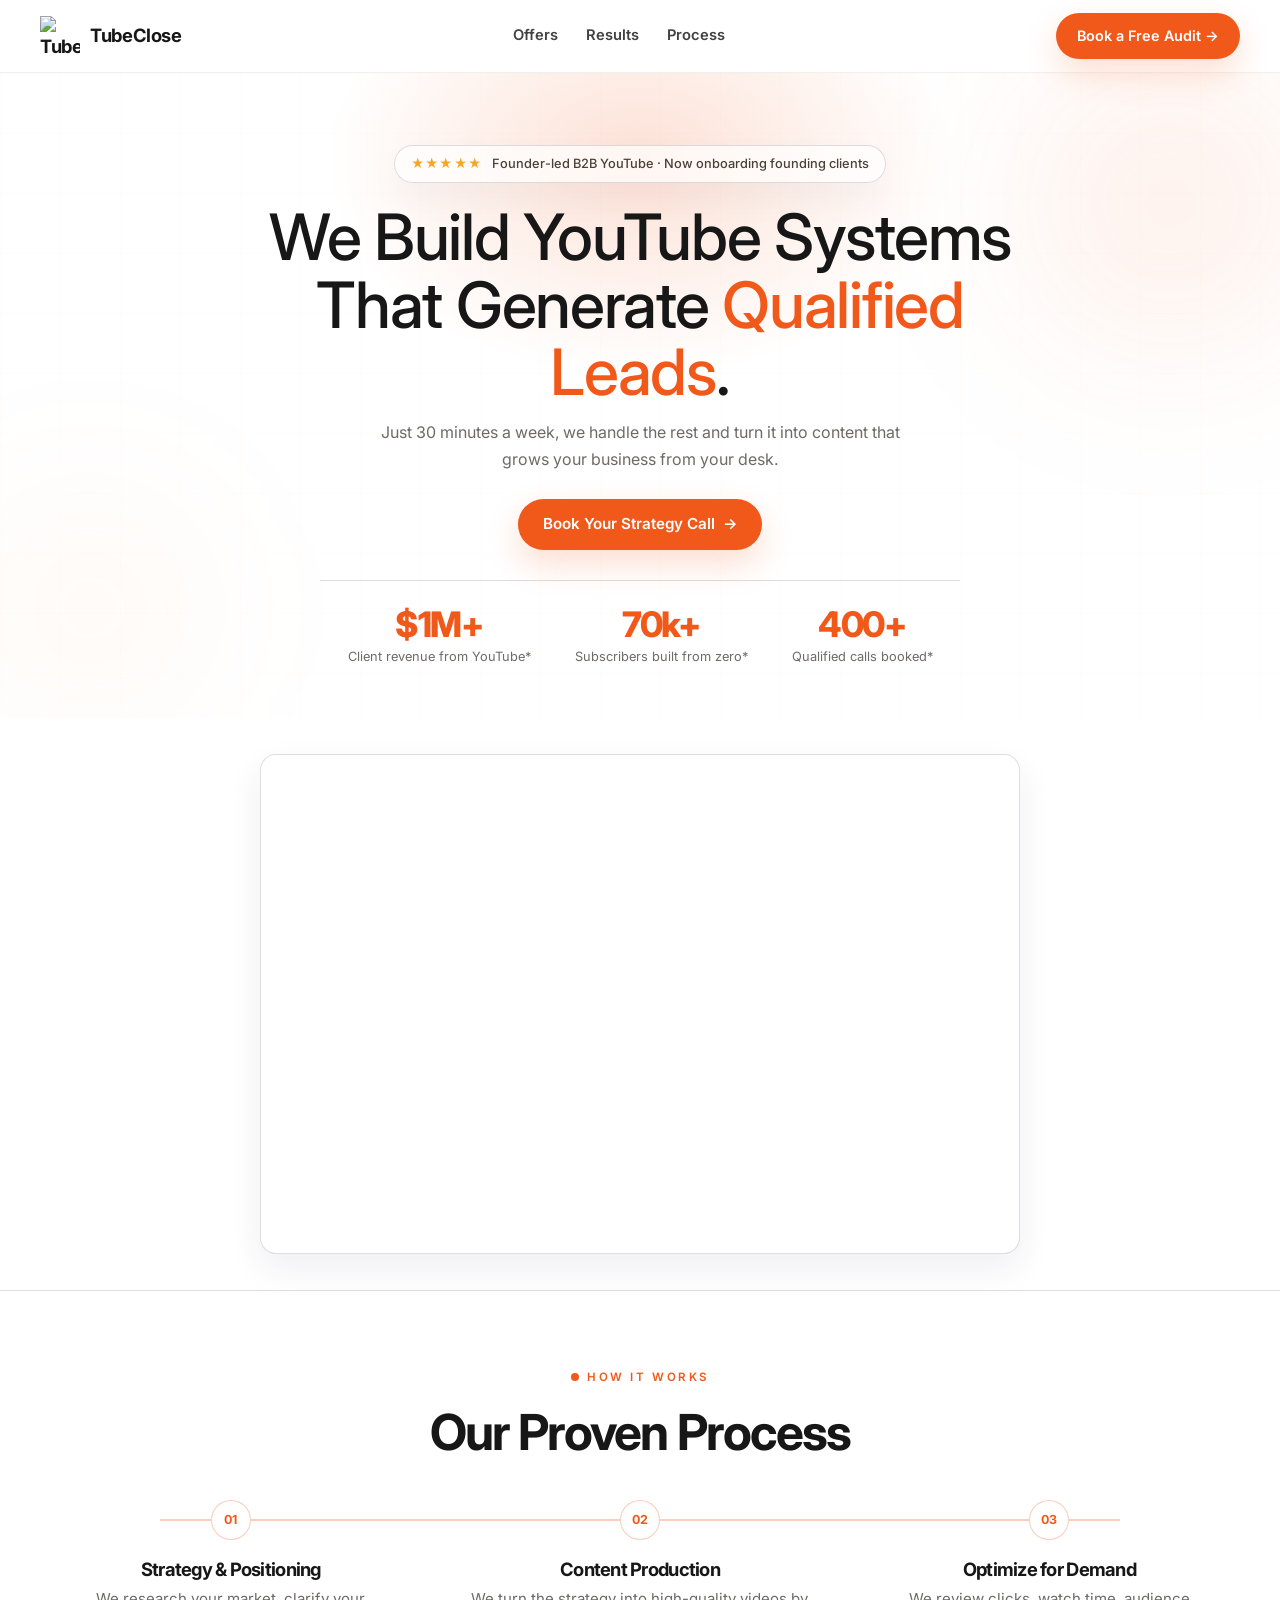
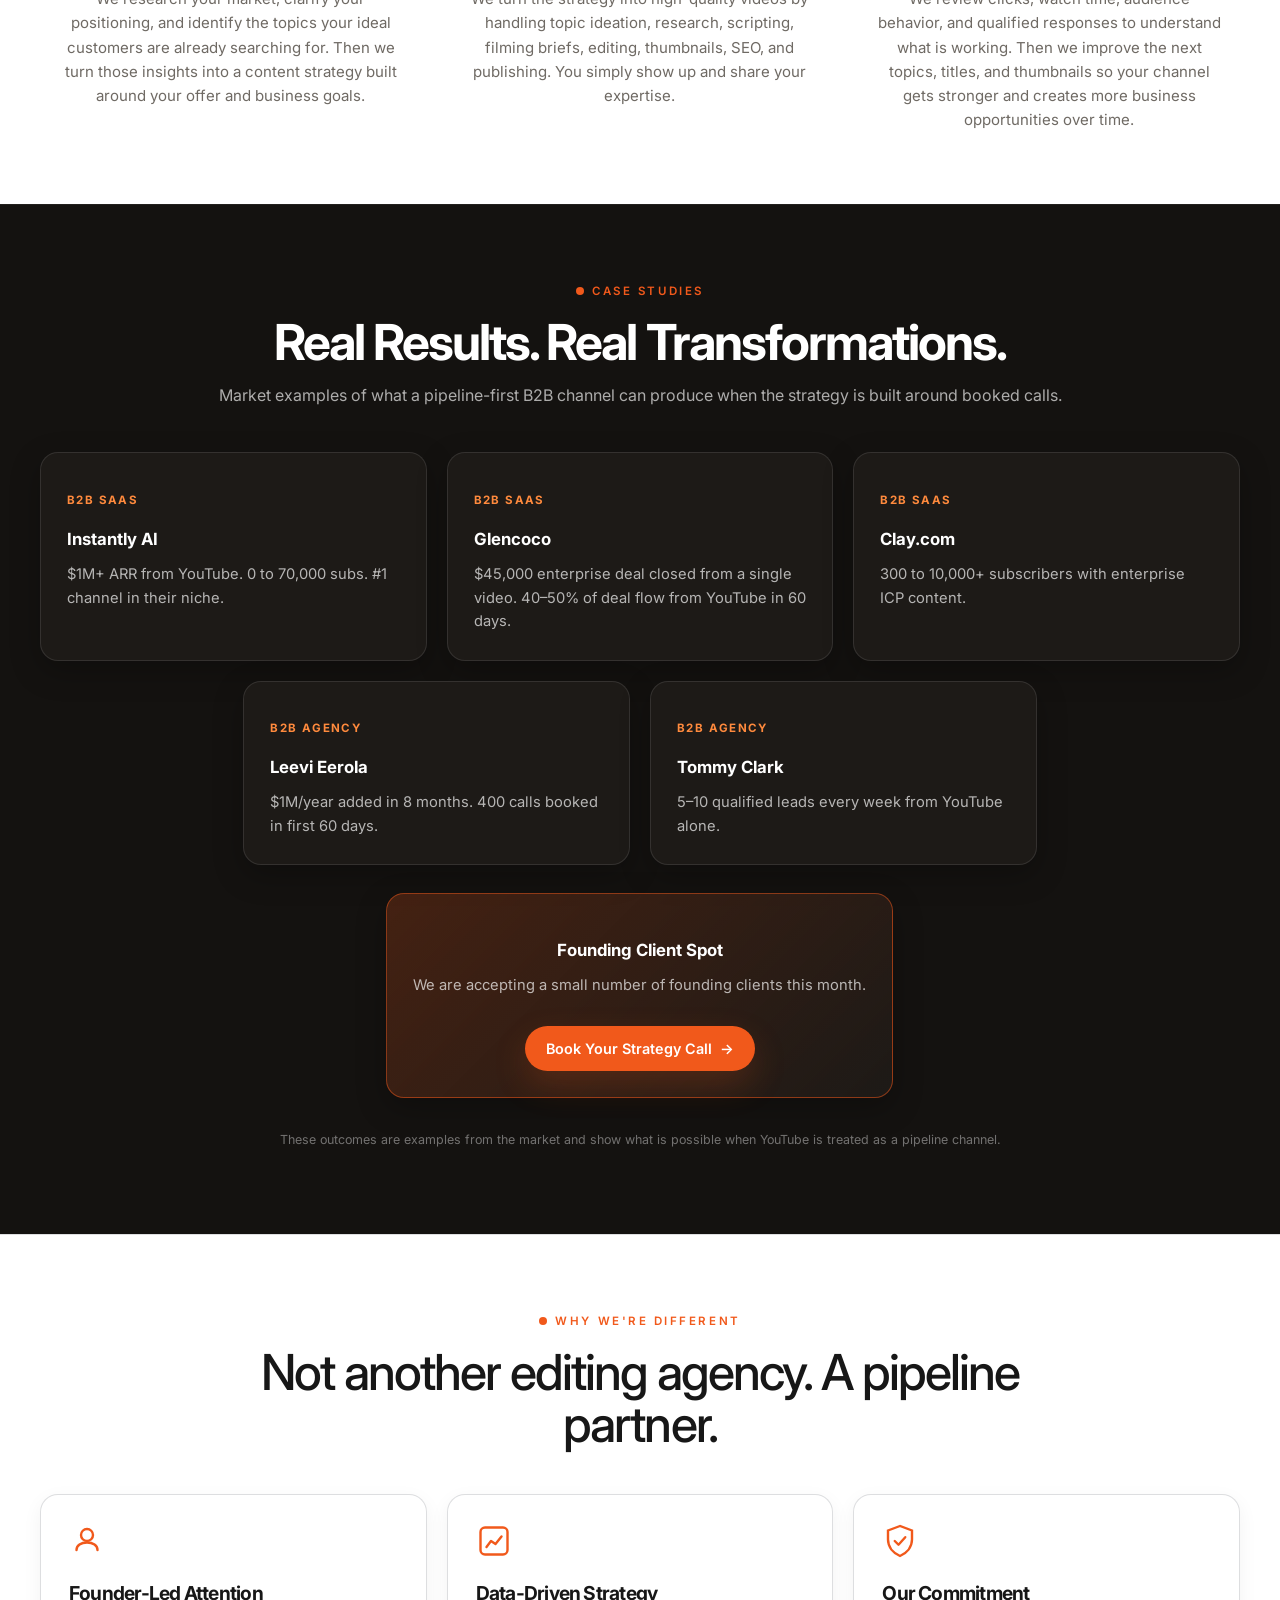
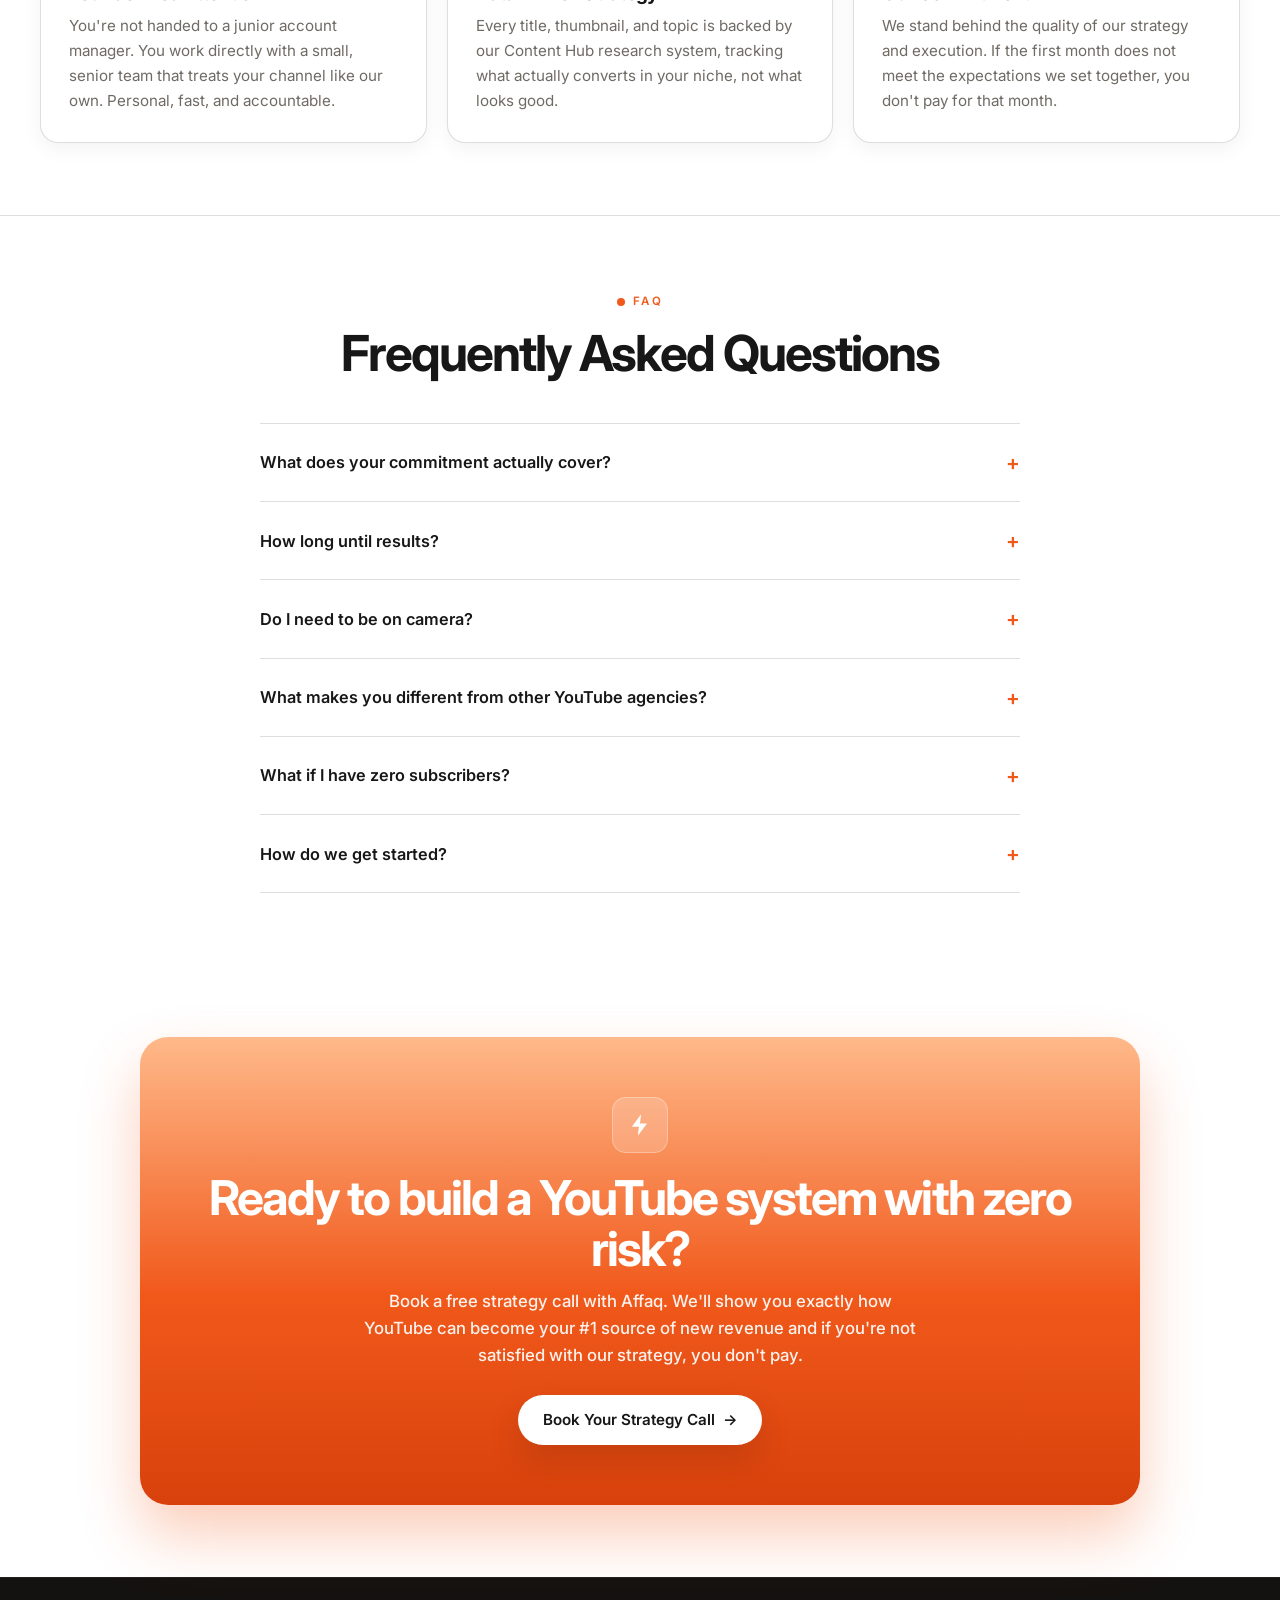
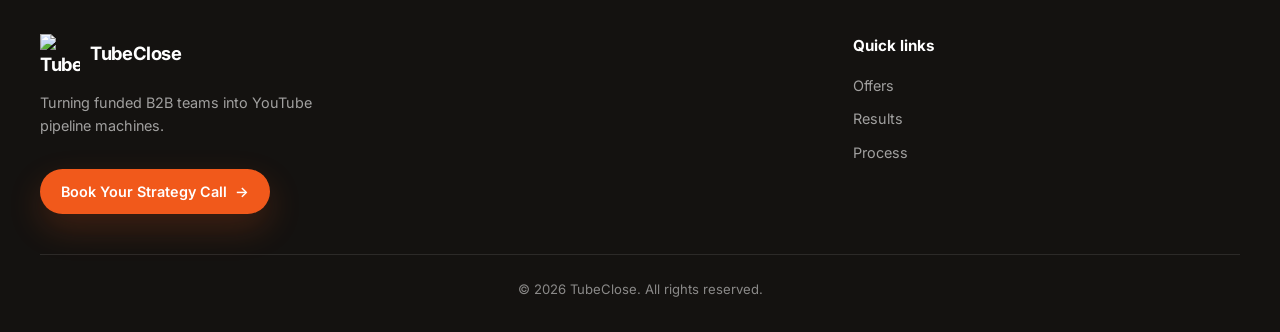
==== index.html @ 9a7c512d "Add files via upload" ====
<!DOCTYPE html>
<html lang="en">
<head>
  <meta charset="UTF-8">
  <meta name="viewport" content="width=device-width, initial-scale=1.0">
  <title>TubeClose | YouTube Systems That Turn Attention Into Pipeline</title>
  <meta name="description" content="TubeClose helps funded B2B teams, agencies, and coaches build YouTube systems that turn attention into pipeline with done-for-you strategy, scripting, editing, and SEO. Don't pay if you're not satisfied with our strategy.">
  <link rel="icon" href="https://framerusercontent.com/images/LfIAenBygjpMhnnKQjpgS8eivw.png">
  <link rel="preconnect" href="https://fonts.googleapis.com">
  <link rel="preconnect" href="https://fonts.gstatic.com" crossorigin>
  <link href="https://fonts.googleapis.com/css2?family=Inter:wght@400;500;600;700;800&display=swap" rel="stylesheet">
  <link rel="stylesheet" href="styles.css">
  <meta name="robots" content="index, follow">
  <meta name="author" content="TubeClose">
  <link rel="canonical" href="https://www.tubeclose.io/">
  <meta property="og:type" content="website">
  <meta property="og:url" content="https://www.tubeclose.io/">
  <meta property="og:title" content="TubeClose | YouTube Systems That Turn Attention Into Pipeline">
  <meta property="og:description" content="We build YouTube systems that turn attention into pipeline. Don't pay if you're not satisfied with our strategy.">
  <meta property="og:image" content="https://framerusercontent.com/images/LfIAenBygjpMhnnKQjpgS8eivw.png">
  <meta name="twitter:card" content="summary_large_image">
  <script type="application/ld+json">
  {
    "@context": "https://schema.org",
    "@type": "ProfessionalService",
    "name": "TubeClose",
    "description": "Done-for-you B2B YouTube agency for funded SaaS companies, agencies, and B2B coaches.",
    "url": "https://www.tubeclose.io",
    "logo": "https://framerusercontent.com/images/LfIAenBygjpMhnnKQjpgS8eivw.png",
    "email": "affaq@tubeclose.io",
    "areaServed": "Worldwide",
    "serviceType": "B2B YouTube Marketing Agency",
    "priceRange": "$$$"
  }
  </script>
</head>
<body>

<header class="site-header site-header--dark">
  <div class="container">
    <nav class="nav">
      <a href="index.html" class="brand">
        <img src="https://framerusercontent.com/images/LfIAenBygjpMhnnKQjpgS8eivw.png" alt="TubeClose logo" width="40" height="40">
        <span>TubeClose</span>
      </a>
      <div class="desktop-nav">
        <a href="offers.html">Offers</a>
        <a href="#results">Results</a>
        <a href="#process">Process</a>
      </div>
      <div class="nav-actions">
        <a href="#qualification-form" class="btn btn--primary btn--small">Book a Free Audit &rarr;</a>
        <button class="menu-toggle" type="button" aria-label="Open menu">&#9776;</button>
      </div>
    </nav>
    <nav class="mobile-nav" id="mobileNav">
      <a href="offers.html">Offers</a>
      <a href="#results">Results</a>
      <a href="#process">Process</a>
    </nav>
  </div>
</header>

<main>

  <!-- HERO -->
  <section id="home" class="hero">
    <svg class="hero-grid" aria-hidden="true" xmlns="http://www.w3.org/2000/svg" width="100%" height="100%" preserveAspectRatio="xMidYMid slice">
      <defs>
        <pattern id="herogrid" width="60" height="60" patternUnits="userSpaceOnUse">
          <path d="M 60 0 L 0 0 0 60" fill="none" stroke="rgba(241,89,27,0.055)" stroke-width="1"/>
        </pattern>
      </defs>
      <rect width="100%" height="100%" fill="url(#herogrid)" />
    </svg>
    <div class="hero-blob hero-blob--1" aria-hidden="true"></div>
    <div class="hero-blob hero-blob--2" aria-hidden="true"></div>

    <div class="container hero-layout">
      <div class="hero-copy">
        <div class="hero-badge-row">
          <span class="hero-stars">&#9733;&#9733;&#9733;&#9733;&#9733;</span>
          <span>Founder-led B2B YouTube &middot; Now onboarding founding clients</span>
        </div>
        <h1>We Build YouTube Systems That Generate <span class="hero-highlight">Qualified Leads</span>.</h1>
        <p class="subtext">Just 30 minutes a week, we handle the rest and turn it into content that grows your business from your desk.</p>
        <div class="cta-row">
          <a href="#qualification-form" class="btn btn--primary">Book Your Strategy Call <span aria-hidden="true">&rarr;</span></a>
        </div>

        <div class="hero-stats">
          <div class="hero-stat"><span class="hero-stat-value">$1M+</span><span class="hero-stat-label">Client revenue from YouTube*</span></div>
          <div class="hero-stat"><span class="hero-stat-value">70k+</span><span class="hero-stat-label">Subscribers built from zero*</span></div>
          <div class="hero-stat"><span class="hero-stat-value">400+</span><span class="hero-stat-label">Qualified calls booked*</span></div>
        </div>
      </div>
    </div>
  </section>

  <!-- TALLY QUALIFICATION FORM -->
  <section id="qualification-form" class="section tally-section">
    <div class="container">
      <div class="tally-frame">
        <iframe
          src="https://tally.so/r/xXW7YE?transparentBackground=1"
          title="TubeClose qualification form"
          loading="lazy"
          allow="fullscreen"
        ></iframe>
      </div>
    </div>
  </section>

  <!-- PROVEN PROCESS -->
  <section id="process" class="section section--process">
    <div class="container proof-process">
      <div class="section-heading">
        <p class="eyebrow"><span class="eyebrow-dot"></span> How It Works</p>
        <h2>Our Proven Process</h2>
      </div>
      <div class="timeline">
        <div class="timeline-item">
          <span class="timeline-step">01</span>
          <h3>Strategy &amp; Positioning</h3>
          <p>We research your market, clarify your positioning, and identify the topics your ideal customers are already searching for. Then we turn those insights into a content strategy built around your offer and business goals.</p>
        </div>
        <div class="timeline-item">
          <span class="timeline-step">02</span>
          <h3>Content Production</h3>
          <p>We turn the strategy into high-quality videos by handling topic ideation, research, scripting, filming briefs, editing, thumbnails, SEO, and publishing. You simply show up and share your expertise.</p>
        </div>
        <div class="timeline-item">
          <span class="timeline-step">03</span>
          <h3>Optimize for Demand</h3>
          <p>We review clicks, watch time, audience behavior, and qualified responses to understand what is working. Then we improve the next topics, titles, and thumbnails so your channel gets stronger and creates more business opportunities over time.</p>
        </div>
      </div>
    </div>
  </section>



  <!-- WHY WE'RE DIFFERENT -->
  <section class="section why-different-section section--why">
    <div class="container">
      <div class="section-heading">
        <p class="eyebrow"><span class="eyebrow-dot"></span> Why We're Different</p>
        <h2>Not another editing agency. A pipeline partner.</h2>
      </div>
      <div class="cards-grid">
        <div class="card">
          <span class="card-icon" aria-hidden="true">
            <svg width="36" height="36" viewBox="0 0 24 24" fill="none"><circle cx="12" cy="8" r="4" stroke="#f1591b" stroke-width="1.6"/><path d="M5 18c0-3 3-5 7-5s7 2 7 5" stroke="#f1591b" stroke-width="1.6" stroke-linecap="round"/></svg>
          </span>
          <h3>Founder-Led Attention</h3>
          <p>You're not handed to a junior account manager. You work directly with a small, senior team that treats your channel like our own. Personal, fast, and accountable.</p>
        </div>
        <div class="card">
          <span class="card-icon" aria-hidden="true">
            <svg width="36" height="36" viewBox="0 0 24 24" fill="none"><rect x="3" y="3" width="18" height="18" rx="3" stroke="#f1591b" stroke-width="1.6"/><path d="M7 16l3-4 3 2 4-5" stroke="#f1591b" stroke-width="1.6" stroke-linecap="round" stroke-linejoin="round"/></svg>
          </span>
          <h3>Data-Driven Strategy</h3>
          <p>Every title, thumbnail, and topic is backed by our Content Hub research system, tracking what actually converts in your niche, not what looks good.</p>
        </div>
        <div class="card">
          <span class="card-icon" aria-hidden="true">
            <svg width="36" height="36" viewBox="0 0 24 24" fill="none"><path d="M12 2L4 5v6c0 5 3.5 9 8 11 4.5-2 8-6 8-11V5L12 2z" stroke="#f1591b" stroke-width="1.6"/><path d="M8.5 12l2.5 2.5 4.5-5" stroke="#f1591b" stroke-width="1.6" stroke-linecap="round" stroke-linejoin="round"/></svg>
          </span>
          <h3>Our Commitment</h3>
          <p>We stand behind the quality of our strategy and execution. If the first month does not meet the expectations we set together, you don't pay for that month.</p>
        </div>
      </div>
    </div>
  </section>

  <!-- REAL CLIENTS (DARK) -->
  <section id="results" class="section section--dark section--results">
    <div class="container">
      <div class="section-heading">
        <p class="eyebrow"><span class="eyebrow-dot"></span> Case Studies</p>
        <h2>Real Results. Real Transformations.</h2>
        <p class="section-sub">Market examples of what a pipeline-first B2B channel can produce when the strategy is built around booked calls.</p>
      </div>
      <div class="results-grid">
        <article class="result-card">
          <p class="result-tag">B2B SaaS</p>
          <p class="result-company">Instantly AI</p>
          <p class="result-detail">$1M+ ARR from YouTube. 0 to 70,000 subs. #1 channel in their niche.</p>
        </article>
        <article class="result-card">
          <p class="result-tag">B2B SaaS</p>
          <p class="result-company">Glencoco</p>
          <p class="result-detail">$45,000 enterprise deal closed from a single video. 40&ndash;50% of deal flow from YouTube in 60 days.</p>
        </article>
        <article class="result-card">
          <p class="result-tag">B2B SaaS</p>
          <p class="result-company">Clay.com</p>
          <p class="result-detail">300 to 10,000+ subscribers with enterprise ICP content.</p>
        </article>
        <article class="result-card">
          <p class="result-tag">B2B Agency</p>
          <p class="result-company">Leevi Eerola</p>
          <p class="result-detail">$1M/year added in 8 months. 400 calls booked in first 60 days.</p>
        </article>
        <article class="result-card">
          <p class="result-tag">B2B Agency</p>
          <p class="result-company">Tommy Clark</p>
          <p class="result-detail">5&ndash;10 qualified leads every week from YouTube alone.</p>
        </article>
        <article class="result-card result-card--featured">
          <p class="result-company">Founding Client Spot</p>
          <p class="result-detail">We are accepting a small number of founding clients this month.</p>
          <div class="pricing-cta">
            <a href="#qualification-form" class="btn btn--primary btn--small">Book Your Strategy Call <span aria-hidden="true">&rarr;</span></a>
          </div>
        </article>
      </div>
      <p class="disclaimer">These outcomes are examples from the market and show what is possible when YouTube is treated as a pipeline channel.</p>
    </div>
  </section>

  <!-- FAQ -->
  <section class="section section--faq">
    <div class="container">
      <div class="section-heading">
        <p class="eyebrow"><span class="eyebrow-dot"></span> FAQ</p>
        <h2>Frequently Asked Questions</h2>
      </div>
      <div class="faq-list">
        <article class="faq-item" data-open="false">
          <button class="faq-question" type="button">
            <span>What does your commitment actually cover?</span>
            <span class="faq-icon">+</span>
          </button>
          <div class="faq-answer">Our commitment covers the quality of our content, strategy execution, and communication. We do not promise a specific number of views or leads because results depend on your market, offer, and audience. We define expectations clearly upfront and keep improving the work using real performance data.</div>
        </article>
        <article class="faq-item" data-open="false">
          <button class="faq-question" type="button">
            <span>How long until results?</span>
            <span class="faq-icon">+</span>
          </button>
          <div class="faq-answer">Most clients see meaningful pipeline activity between 60 and 90 days. YouTube compounds, so month 6 looks very different from month 1.</div>
        </article>
        <article class="faq-item" data-open="false">
          <button class="faq-question" type="button">
            <span>Do I need to be on camera?</span>
            <span class="faq-icon">+</span>
          </button>
          <div class="faq-answer">Yes. Founder-led content converts significantly better in B2B. We handle everything else, you just speak.</div>
        </article>
        <article class="faq-item" data-open="false">
          <button class="faq-question" type="button">
            <span>What makes you different from other YouTube agencies?</span>
            <span class="faq-icon">+</span>
          </button>
          <div class="faq-answer">We measure business opportunities, not vanity metrics. Our strategy is built around qualified demand, strong positioning, and consistent execution. We do not guarantee a fixed number of leads, but we do stand behind the quality of the strategy and work we deliver.</div>
        </article>
        <article class="faq-item" data-open="false">
          <button class="faq-question" type="button">
            <span>What if I have zero subscribers?</span>
            <span class="faq-icon">+</span>
          </button>
          <div class="faq-answer">Good. We prefer to build right from the start. Most sample channels in our niche begin from zero.</div>
        </article>
        <article class="faq-item" data-open="false">
          <button class="faq-question" type="button">
            <span>How do we get started?</span>
            <span class="faq-icon">+</span>
          </button>
          <div class="faq-answer">Book a free 30-minute audit call. We look at your market and give you an honest assessment, no pressure.</div>
        </article>
      </div>
    </div>
  </section>

  <!-- READY TO GET STARTED -->
  <section class="section get-started-section">
    <div class="container">
      <div class="get-started-box">
        <div class="get-started-icon" aria-hidden="true">
          <svg width="26" height="26" viewBox="0 0 24 24" fill="none" xmlns="http://www.w3.org/2000/svg">
            <path d="M13 2L4.5 13.5H11l-1 8.5 8.5-11.5H12l1-8.5z" fill="#fff"/>
          </svg>
        </div>
        <h2>Ready to build a YouTube system with zero risk?</h2>
        <p>Book a free strategy call with Affaq. We'll show you exactly how YouTube can become your #1 source of new revenue and if you're not satisfied with our strategy, you don't pay.</p>
        <div class="cta-row">
          <a href="#qualification-form" class="btn btn--light">Book Your Strategy Call <span aria-hidden="true">&rarr;</span></a>
        </div>
      </div>
    </div>
  </section>

</main>

<footer class="footer">
  <div class="container footer-grid footer-grid--landing">
    <div>
      <a href="index.html" class="brand">
        <img src="https://framerusercontent.com/images/LfIAenBygjpMhnnKQjpgS8eivw.png" alt="TubeClose" width="40" height="40">
        <span>TubeClose</span>
      </a>
      <p class="footer-tagline">Turning funded B2B teams into YouTube pipeline machines.</p>
      <a href="#qualification-form" class="btn btn--primary btn--small" style="margin-top:18px;">Book Your Strategy Call <span aria-hidden="true">&rarr;</span></a>
    </div>
    <div>
      <h4>Quick links</h4>
      <div class="footer-links">
        <a href="offers.html">Offers</a>
        <a href="#results">Results</a>
        <a href="#process">Process</a>
      </div>
    </div>
  </div>
  <div class="container footer-bottom">
    &copy; 2026 TubeClose. All rights reserved.
  </div>
</footer>

<script src="main.js"></script>
</body>
</html>
---- styles.css ----
:root {
  --bg: #ffffff;
  --surface: #ffffff;
  --surface-2: #f7f7f4;
  --surface-3: #ffffff;
  --text: #171717;
  --text-secondary: #4a4037;
  --muted: #6f6a64;
  --accent: #f1591b;
  --accent-light: #ff8a3d;
  --accent-soft: rgba(241, 89, 27, 0.12);
  --line: rgba(17, 24, 39, 0.14);
  --dark: #141210;
  --dark-2: #1d1a17;
  --shadow: 0 16px 36px rgba(15, 23, 42, 0.04);
  --radius-lg: 28px;
  --radius-md: 18px;
  --radius-sm: 12px;
  --ease: cubic-bezier(0.4, 0, 0.2, 1);
  --container: min(1200px, calc(100vw - 48px));
}

*, *::before, *::after { box-sizing: border-box; }

html {
  scroll-behavior: smooth;
  scroll-padding-top: 84px;
}

body {
  margin: 0;
  background: #ffffff;
  color: var(--text);
  font-family: "Inter", system-ui, sans-serif;
  line-height: 1.6;
  overflow-x: hidden;
}

a { color: inherit; text-decoration: none; }
img { display: block; max-width: 100%; }
button { font: inherit; cursor: pointer; border: none; background: none; }

.container {
  width: var(--container);
  margin: 0 auto;
}

main {
  display: flex;
  flex-direction: column;
}

main > * { order: 0; }
main > .hero { order: 1; }
main > .tally-section { order: 2; }
main > .section--process { order: 3; }
main > .section--results { order: 4; }
main > .section--guarantee { order: 5; }
main > .section--why { order: 6; }
main > .section--faq { order: 7; }
.get-started-section { order: 8; }

/* ─── HEADER (NON-STICKY — visible only at top) ─── */
.site-header {
  position: relative;
  z-index: 100;
  backdrop-filter: blur(20px);
  background: rgba(255, 250, 242, 0.86);
  border-bottom: 1px solid var(--line);
  box-shadow: 0 6px 25px rgba(15, 23, 42, 0.04);
}

.site-header--dark {
  background: rgba(255, 255, 255, 0.04);
  backdrop-filter: blur(20px) saturate(150%);
  -webkit-backdrop-filter: blur(20px) saturate(150%);
  border-bottom: 1px solid rgba(0, 0, 0, 0.06);
  box-shadow: none;
}

.site-header--dark .brand { color: var(--text); }
.site-header--dark .desktop-nav { color: rgba(23, 23, 23, 0.82); font-weight: 600; }
.site-header--dark .desktop-nav a:hover { color: var(--accent); }
.site-header--dark .menu-toggle { color: var(--text); border-color: var(--line); }
.site-header--dark .mobile-nav { border-top-color: var(--line); }
.site-header--dark .mobile-nav a { color: rgba(23, 23, 23, 0.85); }

.nav {
  min-height: 72px;
  display: flex;
  align-items: center;
  justify-content: space-between;
  gap: 20px;
}

.brand {
  display: inline-flex;
  align-items: center;
  gap: 10px;
  font-weight: 700;
  font-size: 1.15rem;
  letter-spacing: -0.02em;
  flex-shrink: 0;
}

.brand img { width: 40px; height: 40px; object-fit: contain; }

.desktop-nav {
  display: flex;
  gap: 28px;
  font-size: 0.92rem;
  font-weight: 500;
}

.desktop-nav a:hover,
.desktop-nav a.active { color: var(--accent); }

.nav-actions { display: flex; align-items: center; gap: 12px; }

.menu-toggle {
  display: none;
  width: 42px;
  height: 42px;
  border-radius: 10px;
  border: 1px solid var(--line);
  color: var(--text);
  font-size: 1.35rem;
}

.mobile-nav {
  display: none;
  flex-direction: column;
  gap: 4px;
  padding: 0 0 20px;
  border-top: 1px solid var(--line);
}

.mobile-nav.open { display: flex; }

.mobile-nav a {
  padding: 12px 0;
  color: rgba(23, 23, 23, 0.8);
  font-weight: 500;
}

/* ─── BUTTONS ─────────────────────────────────── */
.btn {
  display: inline-flex;
  align-items: center;
  justify-content: center;
  gap: 8px;
  min-height: 48px;
  padding: 12px 24px;
  border-radius: 999px;
  border: 1px solid rgba(241, 89, 27, 0.34);
  box-shadow: inset 0 0 0 1px rgba(241, 89, 27, 0.12);
  font-weight: 600;
  font-size: 0.95rem;
  transition: all 0.25s var(--ease);
  white-space: nowrap;
  position: relative;
  overflow: hidden;
}

.btn:hover { transform: translateY(-2px); }

.btn--primary {
  background: var(--accent);
  color: #fff;
  border-color: rgba(241, 89, 27, 0.45);
  box-shadow: 0 14px 34px rgba(241, 89, 27, 0.2);
}

.btn--primary:hover {
  background: var(--accent-light);
  box-shadow: 0 18px 42px rgba(241, 89, 27, 0.28);
}

.btn--ghost {
  background: var(--surface);
  color: var(--text);
  border-color: rgba(17, 24, 39, 0.16);
}

.btn--ghost:hover {
  border-color: rgba(241, 89, 27, 0.34);
  background: rgba(241, 89, 27, 0.06);
}

.btn--small { min-height: 42px; padding: 10px 20px; font-size: 0.9rem; }

/* ─── TYPOGRAPHY ──────────────────────────────── */
.eyebrow {
  margin: 0 0 16px;
  text-transform: uppercase;
  letter-spacing: 0.22em;
  font-size: 0.72rem;
  color: var(--accent);
  font-weight: 600;
  display: inline-flex;
  align-items: center;
  gap: 8px;
}

.eyebrow-dot {
  width: 8px;
  height: 8px;
  border-radius: 50%;
  background: var(--accent);
  display: inline-block;
}

h1, h2, h3 {
  margin: 0;
  font-weight: 700;
  letter-spacing: -0.04em;
  line-height: 1.05;
}

h1 {
  font-size: clamp(2.4rem, 5vw, 4.2rem);
  font-weight: 700;
  letter-spacing: -0.03em;
}

h2 { font-size: clamp(1.9rem, 4vw, 3.1rem); }
h3 { font-size: 1.2rem; }

.why-different-section h2 { font-weight: 500; }

.subtext {
  max-width: 620px;
  margin: 18px auto 0;
  color: var(--muted);
  font-size: 1.02rem;
  line-height: 1.7;
}

.section-sub {
  margin-top: 14px;
  color: var(--muted);
  font-size: 1rem;
  line-height: 1.65;
}

/* ─── HERO ────────────────────────────────────── */
.hero {
  position: relative;
  padding: 72px 0 52px;
  overflow: hidden;
}

.hero::before {
  content: "";
  position: absolute;
  top: -160px;
  left: 50%;
  transform: translateX(-50%);
  width: 900px;
  height: 620px;
  background: radial-gradient(50% 50% at 50% 40%, rgba(241, 89, 27, 0.18), rgba(241, 89, 27, 0) 70%);
  pointer-events: none;
  z-index: 0;
}

.hero-grid {
  position: absolute;
  inset: 0;
  width: 100%;
  height: 100%;
  pointer-events: none;
  z-index: 0;
  opacity: 0.7;
}

.hero-blob {
  position: absolute;
  border-radius: 50%;
  filter: blur(80px);
  pointer-events: none;
  z-index: 0;
}

.hero-blob--1 {
  width: 420px; height: 420px;
  background: radial-gradient(circle, rgba(241, 89, 27, 0.13), transparent 70%);
  top: -80px; right: -100px;
}

.hero-blob--2 {
  width: 300px; height: 300px;
  background: radial-gradient(circle, rgba(255, 138, 61, 0.09), transparent 70%);
  bottom: -40px; left: -60px;
}

.hero .container { position: relative; z-index: 1; }

.hero-badge-row {
  display: inline-flex;
  align-items: center;
  gap: 10px;
  padding: 8px 16px;
  border-radius: 999px;
  border: 1px solid var(--line);
  background: rgba(255, 255, 255, 0.7);
  box-shadow: var(--shadow);
  color: var(--text-secondary);
  font-size: 0.8rem;
  font-weight: 500;
  margin-bottom: 20px;
}

.hero-stars { color: #f5a623; letter-spacing: 0.08em; }

.hero-stats {
  display: grid;
  grid-template-columns: repeat(3, auto);
  justify-content: center;
  gap: 20px 44px;
  margin: 30px auto 0;
  padding-top: 26px;
  border-top: 1px solid var(--line);
  max-width: 640px;
}

.hero-stat { text-align: center; }

.hero-stat-value {
  display: block;
  font-size: clamp(1.5rem, 3.4vw, 2.2rem);
  font-weight: 800;
  color: var(--accent);
  letter-spacing: -0.03em;
  line-height: 1;
}

.hero-stat-label {
  display: block;
  margin-top: 6px;
  color: var(--muted);
  font-size: 0.8rem;
  line-height: 1.4;
}

.hero-layout {
  display: grid;
  grid-template-columns: 1fr;
  align-items: center;
  gap: 28px;
}

.hero-copy {
  max-width: 780px;
  margin: 0 auto;
  text-align: center;
}

.hero .eyebrow { color: var(--accent); letter-spacing: 0.18em; justify-content: center; }

.hero h1 {
  max-width: 760px;
  margin: 0 auto;
  text-align: center;
  font-weight: 500;
  letter-spacing: -0.02em;
}

.hero-highlight { color: var(--accent); }

/* ─── ANIMATED WORD (swipe-up) ────────────────── */
.hero-animated {
  display: inline-grid;
  vertical-align: bottom;
  color: var(--accent);
  overflow: hidden;
  padding: 0 0.06em 0.1em;
  margin: 0 0.05em;
}

.hero-animated-word {
  grid-area: 1 / 1;
  white-space: nowrap;
  opacity: 0;
  transform: translateY(105%);
  transition: transform 0.55s var(--ease), opacity 0.55s var(--ease);
}

.hero-animated-word.is-active { opacity: 1; transform: translateY(0); }
.hero-animated-word.is-leaving { opacity: 0; transform: translateY(-105%); }

.hero .subtext { margin: 14px auto 0; max-width: 560px; font-size: 1rem; font-weight: 400; }

.guarantee-line-wrap {
  padding: 10px 0;
  border-top: 1px solid rgba(17,24,39,0.07);
  border-bottom: 1px solid rgba(17,24,39,0.07);
}

.guarantee-line {
  margin: 0;
  text-align: center;
  font-size: 0.92rem;
  font-weight: 400;
  color: var(--muted);
  letter-spacing: -0.01em;
  line-height: 1.5;
}

.guarantee-line .guarantee-hl {
  color: var(--accent);
  font-weight: 600;
}

.guarantee-dot {
  color: rgba(17,24,39,0.2);
  margin: 0 6px;
}

.guarantee-points {
  display: grid;
  grid-template-columns: repeat(3, 1fr);
  gap: 20px;
  max-width: 900px;
  margin: 32px auto 0;
}

.guarantee-point {
  display: flex;
  gap: 14px;
  text-align: left;
  background: var(--surface-2);
  border: 1px solid var(--line);
  border-radius: 16px;
  padding: 20px;
}

.guarantee-point-icon {
  flex-shrink: 0;
  width: 32px;
  height: 32px;
  display: inline-flex;
  align-items: center;
  justify-content: center;
  background: var(--accent);
  color: #fff;
  border-radius: 50%;
  font-size: 0.85rem;
  font-weight: 700;
}

.guarantee-point h3 {
  font-size: 0.95rem;
  margin-bottom: 6px;
}

.guarantee-point p {
  margin: 0;
  color: var(--muted);
  font-size: 0.88rem;
  line-height: 1.5;
}

@media (max-width: 768px) {
  .guarantee-points { grid-template-columns: 1fr; }
}

.cta-row {
  display: flex;
  flex-wrap: wrap;
  gap: 14px;
  margin-top: 26px;
  justify-content: center;
}

.trust-bar {
  display: flex;
  flex-wrap: wrap;
  gap: 10px 12px;
  list-style: none;
  padding: 0;
  margin: 22px auto 0;
  color: var(--muted);
  font-size: 0.76rem;
  text-transform: uppercase;
  letter-spacing: 0.14em;
  justify-content: center;
}

.trust-bar li:not(:last-child)::after { content: "·"; margin-left: 12px; opacity: 0.5; }

/* ─── TICKER ──────────────────────────────────── */
.ticker {
  overflow: hidden;
  padding: 24px 0;
  border-top: 1px solid var(--line);
  border-bottom: 1px solid var(--line);
  background: linear-gradient(90deg, rgba(241, 89, 27, 0.06), rgba(255,255,255,0.72));
}

.ticker-track {
  display: flex;
  gap: 40px;
  width: max-content;
  animation: tickerScroll 35s linear infinite;
}

.ticker-track span {
  color: var(--muted);
  text-transform: uppercase;
  letter-spacing: 0.18em;
  font-size: 0.76rem;
  font-weight: 600;
  white-space: nowrap;
}

.ticker-track span::after { content: "·"; margin-left: 40px; opacity: 0.35; }

@keyframes tickerScroll {
  from { transform: translateX(0); }
  to   { transform: translateX(-50%); }
}

/* ─── SECTIONS ────────────────────────────────── */
.section {
  padding: 72px 0;
  border-top: 1px solid var(--line);
}

.section--tinted {
  background: var(--surface-2);
  position: relative;
  overflow: hidden;
}

.section-blob {
  position: absolute;
  width: 500px; height: 500px;
  border-radius: 50%;
  background: radial-gradient(circle, rgba(241,89,27,0.07), transparent 70%);
  filter: blur(60px);
  pointer-events: none;
  top: -120px; left: -100px;
  z-index: 0;
}

.section-blob--right { left: auto; right: -100px; }
.section--tinted .container { position: relative; z-index: 1; }

.reveal {
  opacity: 0;
  transform: translateY(24px) scale(0.985);
  transition: opacity 0.8s var(--ease), transform 0.8s var(--ease);
}

.reveal.is-visible { opacity: 1; transform: none; }

.section-heading {
  max-width: 860px;
  margin: 0 auto 40px;
  text-align: center;
}

.section-heading .eyebrow { justify-content: center; }

.body-copy {
  max-width: 820px;
  margin: 0 auto;
  color: var(--text-secondary);
  font-size: 1.02rem;
  line-height: 1.8;
  text-align: center;
}

.body-copy p { margin: 0 0 16px; }
.body-copy p:last-child { margin-bottom: 0; }

/* ─── CARDS ───────────────────────────────────── */
.cards-grid {
  display: grid;
  grid-template-columns: repeat(3, 1fr);
  gap: 20px;
  margin-top: 44px;
}

.card-icon { margin-bottom: 16px; display: inline-block; }

.card {
  padding: 28px;
  background: var(--surface);
  border: 1px solid var(--line);
  border-radius: var(--radius-md);
  box-shadow: 0 6px 20px rgba(15, 23, 42, 0.05);
  transition: border-color 0.25s var(--ease), transform 0.25s var(--ease), box-shadow 0.25s var(--ease);
}

.card:hover {
  border-color: rgba(241, 89, 27, 0.35);
  transform: translateY(-3px);
  box-shadow: 0 20px 40px rgba(241,89,27,0.09);
}

.card h3 { margin-bottom: 10px; }
.card p { margin: 0; color: var(--muted); font-size: 0.95rem; line-height: 1.65; }

/* ─── SOLUTION NUMBERS ────────────────────────── */
.solution-grid {
  display: grid;
  grid-template-columns: repeat(3, 1fr);
  gap: 24px;
  margin-top: 44px;
}

.solution-item {
  padding: 32px 28px;
  background: var(--surface);
  border: 1px solid var(--line);
  border-radius: var(--radius-md);
  box-shadow: 0 6px 20px rgba(15, 23, 42, 0.05);
  transition: transform 0.25s var(--ease), box-shadow 0.25s var(--ease);
}

.solution-item:hover { transform: translateY(-3px); box-shadow: 0 20px 40px rgba(241,89,27,0.09); }

.solution-num {
  font-size: 0.85rem;
  font-weight: 700;
  color: var(--accent);
  letter-spacing: 0.1em;
  margin-bottom: 16px;
}

.solution-item h3 { margin-bottom: 10px; }
.solution-item p { margin: 0; color: var(--muted); font-size: 0.95rem; line-height: 1.65; }

/* ─── QUOTE + PROVEN PROCESS ──────────────────── */
.proof-grid {
  display: grid;
  grid-template-columns: 1fr 1fr;
  gap: 56px;
  align-items: start;
}

.proof-stars { color: #f5a623; font-size: 1.2rem; letter-spacing: 0.1em; margin-bottom: 20px; }

.proof-quote blockquote {
  margin: 0;
  font-size: clamp(1.3rem, 2.2vw, 1.75rem);
  font-weight: 700;
  line-height: 1.35;
  letter-spacing: -0.02em;
  color: var(--text);
}

.proof-author {
  display: flex;
  align-items: center;
  gap: 14px;
  margin-top: 28px;
}

.proof-avatar {
  position: relative;
  width: 56px; height: 56px;
  border-radius: 50%;
  background: linear-gradient(135deg, var(--accent), var(--accent-light));
  color: #fff;
  display: grid;
  place-items: center;
  font-weight: 800;
  font-size: 1.3rem;
  flex-shrink: 0;
  overflow: hidden;
}
.proof-avatar img {
  position: absolute;
  inset: 0;
  width: 100%;
  height: 100%;
  object-fit: cover;
  object-position: center 20%;
}

.proof-author-text strong { display: block; font-size: 1.05rem; }
.proof-author-text span { color: var(--muted); font-size: 0.9rem; font-weight: 500; }

.proof-process h2 { margin-top: 4px; margin-bottom: 28px; }

.timeline {
  position: relative;
  display: grid;
  gap: 28px;
  padding-left: 30px;
}

.timeline::before {
  content: "";
  position: absolute;
  left: 6px;
  top: 8px;
  bottom: 8px;
  width: 2px;
  background: rgba(241, 89, 27, 0.3);
}

.timeline-item { position: relative; }

.timeline-item::before {
  content: "";
  position: absolute;
  left: -30px;
  top: 5px;
  width: 14px; height: 14px;
  border-radius: 50%;
  background: var(--accent);
  box-shadow: 0 0 0 4px rgba(241,89,27,0.15);
}

.timeline-item h3 { margin-bottom: 8px; font-size: 1.15rem; }
.timeline-item p { margin: 0; color: var(--muted); font-size: 0.94rem; line-height: 1.6; }

.section--process .section-heading { margin-bottom: 42px; }
.tally-section { padding: 36px 0; border-top: none; }
.tally-frame {
  width: min(100%, 760px);
  height: 500px;
  margin: 0 auto;
  overflow: hidden;
  border: 1px solid var(--line);
  border-radius: 16px;
  background: var(--surface);
  box-shadow: 0 14px 34px rgba(49, 37, 83, 0.08);
}
.tally-frame iframe { width: 100%; height: 100%; border: 0; }
.section--process .timeline {
  grid-template-columns: repeat(3, 1fr);
  gap: 28px;
  padding-left: 0;
}
.section--process .timeline::before {
  left: 10%;
  right: 10%;
  top: 19px;
  bottom: auto;
  width: auto;
  height: 2px;
}
.section--process .timeline-item { padding: 0 18px; }
.section--process .timeline-item::before { display: none; }
.timeline-step {
  position: relative;
  z-index: 1;
  display: grid;
  place-items: center;
  width: 40px;
  height: 40px;
  margin: 0 auto 20px;
  border: 1px solid rgba(241, 89, 27, 0.3);
  border-radius: 50%;
  background: var(--surface);
  color: var(--accent);
  font-size: 0.78rem;
  font-weight: 700;
}
.section--process .timeline-item h3,
.section--process .timeline-item p { text-align: center; }
.section--process .timeline-item h3 { margin-bottom: 8px; }

/* ─── RESULTS (DARK SECTION) ──────────────────── */
.section--dark {
  background: var(--dark);
  border-top: 1px solid rgba(255,255,255,0.06);
  color: #fff;
}

.section--dark h2 { color: #fff; }
.section--dark .section-sub { color: rgba(255,255,255,0.65); }
.section--dark .disclaimer { color: rgba(255,255,255,0.5); }

.results-grid {
  display: grid;
  grid-template-columns: repeat(6, 1fr);
  gap: 20px;
  margin-top: 44px;
}

.results-grid .result-card:nth-child(1) { grid-column: span 2; }
.results-grid .result-card:nth-child(2) { grid-column: span 2; }
.results-grid .result-card:nth-child(3) { grid-column: span 2; }
.results-grid .result-card:nth-child(4) { grid-column: 2 / span 2; }
.results-grid .result-card:nth-child(5) { grid-column: 4 / span 2; }

.result-card {
  padding: 26px;
  background: var(--dark-2);
  border: 1px solid rgba(255,255,255,0.1);
  border-radius: var(--radius-md);
  box-shadow: 0 10px 30px rgba(0,0,0,0.25);
  transition: transform 0.25s var(--ease), border-color 0.25s var(--ease);
}

.result-card:hover { transform: translateY(-3px); border-color: rgba(241,89,27,0.5); }

.result-tag {
  font-size: 0.72rem;
  text-transform: uppercase;
  letter-spacing: 0.12em;
  color: var(--accent-light);
  font-weight: 700;
  margin-bottom: 6px;
}

.result-company { font-weight: 700; font-size: 1.05rem; margin-bottom: 10px; color: #fff; }

.result-detail { color: rgba(255,255,255,0.68); font-size: 0.92rem; line-height: 1.6; margin: 0; }

.result-card--featured {
  grid-column: 1 / -1;
  max-width: 520px;
  margin: 8px auto 0;
  text-align: center;
  background: linear-gradient(135deg, rgba(241, 89, 27, 0.22), var(--dark-2));
  border-color: rgba(241, 89, 27, 0.5);
}

.disclaimer {
  text-align: center;
  color: var(--muted);
  font-size: 0.78rem;
  margin-top: 32px;
  opacity: 0.8;
}

/* ─── PRICING ─────────────────────────────────── */
.pricing-grid {
  display: grid;
  grid-template-columns: repeat(3, 1fr);
  gap: 24px;
  margin-top: 44px;
}

.pricing-card {
  padding: 36px 32px;
  background: var(--surface);
  border: 1px solid var(--line);
  border-radius: var(--radius-md);
  box-shadow: 0 6px 20px rgba(15, 23, 42, 0.05);
  position: relative;
  transition: transform 0.25s var(--ease), border-color 0.25s var(--ease);
}

.pricing-card:hover { transform: translateY(-4px); border-color: rgba(241, 89, 27, 0.35); }

.pricing-card--featured {
  border-color: var(--accent);
  background: linear-gradient(180deg, rgba(241, 89, 27, 0.08), var(--surface));
}

.pricing-badge {
  position: absolute;
  top: 20px; right: 20px;
  background: var(--accent);
  color: #fff;
  padding: 5px 12px;
  border-radius: 999px;
  font-size: 0.68rem;
  font-weight: 700;
  text-transform: uppercase;
  letter-spacing: 0.12em;
}

.pricing-label {
  font-size: 0.78rem;
  text-transform: uppercase;
  letter-spacing: 0.16em;
  color: var(--muted);
  font-weight: 600;
  margin: 0 0 8px;
}

.pricing-price { font-size: 2.4rem; font-weight: 800; letter-spacing: -0.04em; margin: 0 0 4px; }
.pricing-price span { font-size: 0.45em; color: var(--muted); font-weight: 500; }
.pricing-videos { color: var(--muted); font-size: 0.92rem; margin: 0 0 24px; }
.pricing-card ul { list-style: none; padding: 0; margin: 0; display: grid; gap: 10px; }

.pricing-card li {
  color: var(--text-secondary);
  font-size: 0.92rem;
  padding-left: 22px;
  position: relative;
}

.pricing-card li::before { content: "✓"; position: absolute; left: 0; color: var(--accent); font-weight: 700; }
.pricing-cta { margin-top: 28px; }

/* ─── WHO ─────────────────────────────────────── */
.who-grid {
  display: grid;
  grid-template-columns: 1fr 1fr;
  gap: 40px;
  margin-top: 44px;
}

.who-column {
  padding: 32px;
  background: var(--surface);
  border: 1px solid var(--line);
  border-radius: var(--radius-md);
  box-shadow: 0 6px 20px rgba(15, 23, 42, 0.05);
}

.who-column h3 { margin-bottom: 20px; display: flex; align-items: center; gap: 10px; }
.who-column--yes h3 { color: #22c55e; }
.who-column--no h3  { color: #f87171; }

.who-list { list-style: none; padding: 0; margin: 0; }

.who-list li {
  padding: 11px 0 11px 24px;
  border-bottom: 1px solid var(--line);
  color: var(--text-secondary);
  font-size: 0.95rem;
  position: relative;
}

.who-list li:last-child { border-bottom: none; }
.who-column--yes .who-list li::before { content: "✓"; position: absolute; left: 0; color: #22c55e; font-weight: 700; }
.who-column--no .who-list li::before { content: "✕"; position: absolute; left: 0; color: #f87171; font-weight: 700; }

.who-note { text-align: center; color: var(--muted); font-size: 0.9rem; margin-top: 32px; }

/* ─── FAQ ─────────────────────────────────────── */
.faq-list {
  max-width: 760px;
  margin: 44px auto 0;
  border-top: 1px solid var(--line);
}

.faq-item { border-bottom: 1px solid var(--line); }

.faq-question {
  width: 100%;
  padding: 22px 0;
  color: var(--text);
  font-size: 1.02rem;
  font-weight: 600;
  text-align: left;
  display: flex;
  justify-content: space-between;
  align-items: center;
  gap: 16px;
}

.faq-question:hover { color: var(--accent); }

.faq-icon { font-size: 1.3rem; color: var(--accent); transition: transform 0.25s var(--ease); flex-shrink: 0; }
.faq-item[data-open="true"] .faq-icon { transform: rotate(45deg); }

.faq-answer {
  display: none;
  padding: 0 0 22px;
  color: var(--muted);
  font-size: 0.95rem;
  line-height: 1.7;
}

.faq-item[data-open="true"] .faq-answer { display: block; }

/* ─── FINAL CTA ───────────────────────────────── */
.final-cta {
  text-align: center;
  background: linear-gradient(180deg, rgba(241, 89, 27, 0.06), transparent);
}

.final-cta-box {
  max-width: 720px;
  margin: 0 auto;
  padding: 56px 40px;
  border: 1px solid rgba(241, 89, 27, 0.2);
  border-radius: var(--radius-lg);
  background: var(--surface);
  box-shadow: 0 16px 40px rgba(15,23,42,0.06);
  position: relative;
  overflow: hidden;
}

.cta-accent-dot { position: absolute; border-radius: 50%; pointer-events: none; }
.cta-accent-dot--1 {
  width: 180px; height: 180px;
  background: radial-gradient(circle, rgba(241,89,27,0.12), transparent 70%);
  top: -60px; left: -60px;
}
.cta-accent-dot--2 {
  width: 140px; height: 140px;
  background: radial-gradient(circle, rgba(241,89,27,0.1), transparent 70%);
  bottom: -40px; right: -40px;
}

/* ─── PAGE HERO (inner pages) ─────────────────── */
.page-hero { padding: 76px 0 48px; text-align: center; }
.page-hero h1 { font-weight: 600; font-size: clamp(2.2rem, 4.5vw, 3.6rem); }

/* ─── CONTACT ─────────────────────────────────── */
.contact-grid {
  display: grid;
  grid-template-columns: 1fr 1fr;
  gap: 48px;
  margin-top: 44px;
  align-items: start;
}

.contact-list { list-style: none; padding: 0; margin: 24px 0 0; }

.contact-list li {
  padding: 14px 0 14px 28px;
  position: relative;
  color: var(--text-secondary);
  border-bottom: 1px solid var(--line);
}

.contact-list li::before { content: "→"; position: absolute; left: 0; color: var(--accent); }

.contact-box {
  padding: 40px;
  background: var(--surface);
  border: 1px solid var(--line);
  border-radius: var(--radius-md);
  box-shadow: 0 6px 20px rgba(15, 23, 42, 0.05);
  text-align: center;
}

/* ─── ABOUT ───────────────────────────────────── */
.about-content {
  max-width: 760px;
  margin: 0 auto;
  color: var(--text-secondary);
  font-size: 1.02rem;
  line-height: 1.85;
}

.about-content p { margin: 0 0 18px; }

.values-grid {
  display: grid;
  grid-template-columns: repeat(2, 1fr);
  gap: 20px;
  margin-top: 44px;
}

.value-item {
  padding: 24px;
  background: var(--surface);
  border: 1px solid var(--line);
  border-radius: var(--radius-md);
  box-shadow: 0 6px 20px rgba(15, 23, 42, 0.05);
}

.value-item strong { display: block; color: var(--accent); margin-bottom: 6px; }
.value-item span { color: var(--muted); font-size: 0.92rem; }

.founder-card {
  margin-top: 44px;
  padding: 32px;
  background: var(--surface);
  border: 1px solid var(--line);
  border-radius: var(--radius-md);
  box-shadow: 0 6px 20px rgba(15, 23, 42, 0.05);
  text-align: center;
}

.founder-card h3 { margin-bottom: 8px; }
.founder-card p { color: var(--muted); margin: 0; }

/* ─── FOOTER ──────────────────────────────────── */
.footer {
  background: var(--dark);
  border-top: 1px solid rgba(255,255,255,0.06);
  padding: 56px 0 32px;
  color: rgba(255,255,255,0.75);
}

.footer .brand { color: #fff; }

.footer-grid {
  display: grid;
  grid-template-columns: 2fr 1fr 1fr;
  gap: 40px;
  margin-bottom: 40px;
}

.footer-tagline { color: rgba(255,255,255,0.6); font-size: 0.9rem; margin-top: 12px; max-width: 280px; }
.footer h4 { margin: 0 0 16px; font-size: 0.95rem; color: #fff; }
.footer-links { display: grid; gap: 10px; }
.footer-links a { color: rgba(255,255,255,0.6); font-size: 0.9rem; transition: color 0.2s; }
.footer-links a:hover { color: var(--accent-light); }

.footer-bottom {
  text-align: center;
  padding-top: 24px;
  border-top: 1px solid rgba(255,255,255,0.1);
  color: rgba(255,255,255,0.5);
  font-size: 0.82rem;
}

/* ─── RESPONSIVE ──────────────────────────────── */
@media (max-width: 980px) {
  .hero-layout { grid-template-columns: 1fr; gap: 28px; }
  .hero-copy { max-width: 100%; }
  .proof-grid { grid-template-columns: 1fr; gap: 44px; }
  .cards-grid,
  .solution-grid,
  .pricing-grid,
  .values-grid { grid-template-columns: 1fr 1fr; }
  .section--process .timeline { grid-template-columns: 1fr; gap: 34px; }
  .section--process .timeline::before { left: 50%; right: auto; top: 20px; bottom: 20px; width: 2px; height: auto; }
  .section--process .timeline-item { padding: 0; }
  .tally-section { padding: 24px 0; }
  .tally-frame { height: 560px; border-radius: 12px; }
}

@media (max-width: 860px) {
  .desktop-nav,
  .nav-actions .btn--ghost { display: none; }
  .menu-toggle { display: grid; place-items: center; }
}

@media (max-width: 760px) {
  .container { width: calc(100vw - 32px); }
  .cards-grid,
  .solution-grid,
  .results-grid,
  .pricing-grid,
  .values-grid,
  .who-grid,
  .contact-grid,
  .footer-grid { grid-template-columns: 1fr; }

  .results-grid .result-card { grid-column: auto !important; }

  .hero { padding: 44px 0 34px; }
  .hero h1 { font-size: clamp(1.9rem, 8vw, 2.6rem); line-height: 1.04; }
  .hero .subtext { font-size: 0.95rem; line-height: 1.6; }
  .hero-badge-row { font-size: 0.7rem; padding: 7px 12px; }
  .hero-stats { gap: 14px 18px; padding-top: 20px; }
  .hero-stat-value { font-size: 1.4rem; }
  .hero-stat-label { font-size: 0.72rem; }

  .cta-row { flex-direction: column; align-items: stretch; gap: 10px; margin-top: 20px; }
  .cta-row .btn { width: 100%; justify-content: center; }
  .btn { min-height: 46px; padding: 11px 18px; }

  .trust-bar { margin: 16px auto 0; font-size: 0.66rem; gap: 8px 10px; }
  .trust-bar li:not(:last-child)::after { content: none; }

  .section { padding: 54px 0; }
  .section-heading { margin-bottom: 32px; }
  .hero-blob { display: none; }

  .proof-quote blockquote { font-size: 1.25rem; }
  .final-cta-box { padding: 40px 24px; }
  .footer-grid { text-align: left; }
  .nav { min-height: 64px; }
  .brand { font-size: 1.05rem; }
  .brand img { width: 34px; height: 34px; }
}

@media (max-width: 480px) {
  .container { width: calc(100vw - 24px); }
  .section { padding: 48px 0; }
  .hero h1 { font-size: clamp(1.75rem, 8.5vw, 2.3rem); }
  .card, .solution-item, .who-column { padding: 24px; }
  .proof-quote blockquote { font-size: 1.15rem; }
  .timeline { padding-left: 26px; }
  .timeline-item::before { left: -26px; }
}

/* ═══ ADDED SECTIONS ═══════════════════════════ */

/* Light + violet buttons */
.btn--light {
  background: #fff;
  color: var(--text);
  border-color: rgba(255,255,255,0.6);
  box-shadow: 0 14px 34px rgba(0,0,0,0.12);
}
.btn--light:hover { background: #fff; box-shadow: 0 18px 42px rgba(0,0,0,0.18); }

.btn--violet {
  background: linear-gradient(135deg, #6d5efc, #8b6cff);
  color: #fff;
  border-color: rgba(109,94,252,0.4);
  box-shadow: 0 12px 30px rgba(109,94,252,0.3);
}
.btn--violet:hover { background: linear-gradient(135deg, #7d6fff, #9a7dff); box-shadow: 0 16px 38px rgba(109,94,252,0.4); }

/* Play button (YouTube style) */
.play-btn {
  width: 54px; height: 38px;
  border-radius: 10px;
  background: #ff0000;
  position: relative;
  display: inline-block;
  box-shadow: 0 6px 18px rgba(255,0,0,0.35);
}
.play-btn::before {
  content: "";
  position: absolute;
  top: 50%; left: 50%;
  transform: translate(-40%, -50%);
  border-style: solid;
  border-width: 8px 0 8px 14px;
  border-color: transparent transparent transparent #fff;
}
.play-btn--lg { width: 74px; height: 52px; }
.play-btn--lg::before { border-width: 11px 0 11px 19px; }

/* Hero thumbnails row */
.hero-thumbs {
  display: grid;
  grid-template-columns: repeat(3, 1fr);
  gap: 16px;
  margin: 40px auto 0;
  max-width: 760px;
}
.thumb-card { border-radius: var(--radius-md); overflow: hidden; }
.thumb-media {
  position: relative;
  aspect-ratio: 16 / 10;
  border-radius: var(--radius-md);
  background: radial-gradient(120% 120% at 50% 0%, #2a2622, #141210);
  border: 1px solid rgba(255,255,255,0.08);
  display: grid;
  place-items: center;
  box-shadow: 0 10px 26px rgba(0,0,0,0.18);
  overflow: hidden;
}
.thumb-badge {
  position: absolute;
  top: 10px; left: 10px;
  background: rgba(0,0,0,0.5);
  color: #fff;
  font-size: 0.66rem;
  font-weight: 700;
  text-transform: uppercase;
  letter-spacing: 0.1em;
  padding: 4px 10px;
  border-radius: 999px;
  border: 1px solid rgba(255,255,255,0.14);
}
.thumb-label {
  position: absolute;
  bottom: 10px; left: 10px; right: 10px;
  background: var(--accent);
  color: #fff;
  font-size: 0.82rem;
  font-weight: 800;
  padding: 6px 10px;
  border-radius: 8px;
  text-align: center;
  letter-spacing: -0.01em;
}

/* Why companies (about) two-column */
.why-grid {
  display: grid;
  grid-template-columns: 1.05fr 0.95fr;
  gap: 56px;
  align-items: center;
}
.why-copy h2 { margin: 6px 0 18px; }
.why-copy p { margin: 0 0 14px; color: var(--text-secondary); line-height: 1.75; font-size: 1rem; }
.why-copy .cta-row { margin-top: 24px; }
.why-visual { position: relative; }
.why-panel {
  position: relative;
  aspect-ratio: 4 / 3;
  border-radius: var(--radius-lg);
  background: radial-gradient(120% 120% at 50% 0%, #2a2622, #141210);
  border: 1px solid rgba(255,255,255,0.08);
  display: grid;
  place-items: center;
  box-shadow: 0 24px 50px rgba(0,0,0,0.22);
  overflow: hidden;
}
.why-panel::before {
  content: "";
  position: absolute;
  inset: 0;
  background: radial-gradient(60% 60% at 50% 40%, rgba(241,89,27,0.22), transparent 70%);
}
.why-panel-tag {
  position: absolute;
  bottom: 16px; left: 16px;
  background: rgba(0,0,0,0.5);
  border: 1px solid rgba(255,255,255,0.14);
  color: #fff;
  font-size: 0.8rem;
  font-weight: 600;
  padding: 7px 14px;
  border-radius: 999px;
}

/* Testimonial grid */
.testimonial-grid {
  display: grid;
  grid-template-columns: repeat(4, 1fr);
  gap: 18px;
  margin-top: 44px;
}
.testimonial-card { border-radius: var(--radius-md); }
.testimonial-card .thumb-media { aspect-ratio: 3 / 4; }
.testimonial-card--cta {
  display: grid;
  place-items: center;
  background: var(--surface);
  border: 1px dashed rgba(241,89,27,0.5);
  border-radius: var(--radius-md);
  padding: 20px;
  text-align: center;
}
.testimonial-cta strong { display: block; font-size: 1.05rem; margin-bottom: 14px; }

/* Ready to Get Started box */
.get-started-section { border-top: none; }
.get-started-box {
  position: relative;
  max-width: 1000px;
  margin: 0 auto;
  padding: 60px 40px;
  border-radius: var(--radius-lg);
  text-align: center;
  color: #fff;
  background: linear-gradient(180deg, #ffb98a 0%, #f1591b 55%, #d8410b 100%);
  box-shadow: 0 30px 60px rgba(241,89,27,0.3);
  overflow: hidden;
}
.get-started-icon {
  width: 56px; height: 56px;
  border-radius: 14px;
  background: rgba(255,255,255,0.18);
  border: 1px solid rgba(255,255,255,0.3);
  display: grid;
  place-items: center;
  margin: 0 auto 20px;
}
.get-started-box h2 { color: #fff; font-size: clamp(1.9rem, 4vw, 3rem); }
.get-started-box p {
  max-width: 560px;
  margin: 14px auto 26px;
  color: rgba(255,255,255,0.92);
  font-size: 1.05rem;
  line-height: 1.6;
  font-weight: 500;
}

/* Offers page */
.offer-grid {
  display: grid;
  grid-template-columns: repeat(3, 1fr);
  gap: 24px;
  margin-top: 8px;
}
.offer-card {
  padding: 20px 20px 28px;
  background: var(--surface);
  border: 1px solid var(--line);
  border-radius: 22px;
  box-shadow: 0 16px 40px rgba(15,23,42,0.08);
  display: flex;
  flex-direction: column;
  transition: transform 0.25s var(--ease), box-shadow 0.25s var(--ease);
}
.offer-card:hover { transform: translateY(-4px); box-shadow: 0 26px 54px rgba(15,23,42,0.12); }
.offer-card--featured { border-color: rgba(241,89,27,0.4); }
.offer-media {
  position: relative;
  aspect-ratio: 16 / 11;
  border-radius: 16px;
  background: radial-gradient(120% 120% at 50% 0%, #2a2622, #121110);
  display: grid;
  place-items: center;
  margin-bottom: 22px;
  overflow: hidden;
}
.offer-chip {
  position: absolute;
  top: 12px; left: 50%;
  transform: translateX(-50%);
  display: inline-flex;
  align-items: center;
  gap: 7px;
  background: rgba(0,0,0,0.55);
  border: 1px solid rgba(255,255,255,0.16);
  color: #fff;
  font-size: 0.72rem;
  font-weight: 600;
  padding: 6px 13px;
  border-radius: 999px;
  white-space: nowrap;
}
.offer-dot { width: 7px; height: 7px; border-radius: 50%; display: inline-block; }
.offer-dot--orange { background: #f1591b; }
.offer-dot--green { background: #22c55e; }
.offer-chat { display: flex; flex-direction: column; gap: 10px; align-items: center; }
.chat-bubble {
  padding: 10px 16px;
  border-radius: 14px;
  font-size: 0.7rem;
  letter-spacing: 0.15em;
  color: #fff;
}
.chat-bubble--grey { background: #d8d8d8; color: #444; align-self: flex-start; }
.chat-bubble--orange { background: #c0410b; align-self: flex-end; }
.offer-card h3 { font-size: 1.3rem; margin-bottom: 8px; }
.offer-price { font-size: 1.5rem; font-weight: 800; color: var(--accent); margin: 0 0 12px; letter-spacing: -0.02em; }
.offer-price span { font-size: 0.85rem; color: var(--muted); font-weight: 600; }
.offer-price--range { font-size: 1.35rem; }
.offer-desc { color: var(--muted); font-size: 0.94rem; line-height: 1.6; margin: 0 0 24px; flex: 1; }
.offer-btn { width: 100%; margin-top: auto; }

/* Offer pricing tiers */
.offer-card { position: relative; padding: 34px 30px 30px; }
.offer-card--featured {
  border-color: var(--accent);
  background: linear-gradient(180deg, rgba(241,89,27,0.07), var(--surface));
  box-shadow: 0 22px 50px rgba(241,89,27,0.14);
}
.offer-tag {
  position: absolute;
  top: 18px; right: 22px;
  background: var(--accent);
  color: #fff;
  font-size: 0.66rem;
  font-weight: 700;
  text-transform: uppercase;
  letter-spacing: 0.12em;
  padding: 5px 12px;
  border-radius: 999px;
}
.offer-head { border-bottom: 1px solid var(--line); padding-bottom: 20px; margin-bottom: 20px; }
.offer-name {
  font-size: 0.78rem;
  font-weight: 700;
  text-transform: uppercase;
  letter-spacing: 0.16em;
  color: var(--muted);
  margin: 0 0 10px;
}
.offer-videos { color: var(--muted); font-size: 0.92rem; margin: 6px 0 0; }
.offer-features { list-style: none; padding: 0; margin: 0 0 26px; display: grid; gap: 11px; }
.offer-features li {
  position: relative;
  padding-left: 26px;
  color: var(--text-secondary);
  font-size: 0.93rem;
  line-height: 1.4;
}
.offer-features li::before {
  content: "✓";
  position: absolute;
  left: 0;
  top: 0;
  color: var(--accent);
  font-weight: 700;
}

/* Offers page: larger cards with the lighter, offer-led treatment. */
.offers-page .site-header { background: rgba(255, 255, 255, 0.94); }
.offers-page .nav { min-height: 78px; }
.offers-page .desktop-nav {
  position: absolute;
  left: 50%;
  transform: translateX(-50%);
  gap: 30px;
}
.offers-page .page-hero { padding: 72px 0 48px; }
.offers-page .page-hero h1 { max-width: 960px; margin: 0 auto; }
.offers-page .page-hero .subtext { max-width: 620px; }
.offers-page .offer-grid { gap: 28px; margin-top: 0; }
.offers-page .offer-card {
  min-height: 560px;
  padding: 30px 28px 28px;
  border-radius: 24px;
  box-shadow: 0 14px 38px rgba(49, 37, 83, 0.1);
}
.offers-page .offer-card:hover { box-shadow: 0 22px 46px rgba(49, 37, 83, 0.15); }
.offers-page .offer-media {
  aspect-ratio: 1.35 / 1;
  margin-bottom: 28px;
  border-radius: 15px;
}
.offers-page .offer-media svg { width: 150px; height: 100px; }
.offers-page .offer-head { padding-bottom: 0; margin-bottom: 12px; border-bottom: none; }
.offers-page .offer-name {
  margin: 0;
  color: var(--text);
  font-size: 1.38rem;
  font-weight: 600;
  letter-spacing: -0.035em;
  text-transform: none;
}
.offers-page .offer-desc {
  margin-bottom: 28px;
  color: var(--text-secondary);
  font-size: 0.98rem;
  line-height: 1.55;
}
.offers-page .offer-btn {
  min-height: 58px;
  font-size: 1rem;
  font-weight: 600;
  box-shadow: 0 12px 28px rgba(241, 89, 27, 0.24);
}
.offers-page .offer-btn span {
  width: 30px;
  height: 30px;
  display: inline-grid;
  place-items: center;
  border-radius: 50%;
  background: rgba(255, 255, 255, 0.94);
  color: var(--accent);
  font-size: 1.15rem;
  line-height: 1;
}

.booking-page { background: #fbfaf8; }
.booking-back { color: var(--muted); font-size: 0.9rem; }
.booking-main { padding: 76px 0 96px; }
.booking-intro { max-width: 680px; margin: 0 auto 36px; text-align: center; }
.booking-intro .eyebrow { justify-content: center; }
.booking-intro h1 { font-weight: 600; }
.booking-intro p:last-child { margin: 16px auto 0; color: var(--muted); font-size: 1.02rem; }
.booking-frame {
  width: min(100%, 980px);
  height: 900px;
  margin: 0 auto;
  overflow: hidden;
  border: 1px solid var(--line);
  border-radius: 18px;
  background: #fff;
  box-shadow: 0 18px 48px rgba(49, 37, 83, 0.1);
}
.booking-frame iframe { width: 100%; height: 100%; border: 0; }
.offers-page .offer-soon-badge { top: 18px; right: 18px; }

/* Coming soon offer */
.offer-card--soon .offer-media { opacity: 0.72; }
.offer-soon-badge {
  position: absolute;
  top: 18px; right: 22px;
  z-index: 3;
  background: #141210;
  color: #fff;
  font-size: 0.66rem;
  font-weight: 700;
  text-transform: uppercase;
  letter-spacing: 0.12em;
  padding: 5px 12px;
  border-radius: 999px;
}
.offer-price--soon { color: var(--muted); font-size: 1.35rem; }

/* Footer multi-column already handled; ensure book button visible */
.footer .btn--primary { color: #fff; }

/* Responsive for new sections */
/* ─── HERO GUARANTEE LINE ─────────────────────── */
.hero-guarantee-line {
  display: block;
  font-size: 0.52em;
  font-weight: 600;
  color: var(--accent);
  letter-spacing: -0.02em;
  line-height: 1.3;
  margin-top: 10px;
}

/* ─── GUARANTEE BLOCK ─────────────────────────── */
.guarantee-section {
  padding: 48px 0;
  border-top: 1px solid var(--line);
  background: linear-gradient(180deg, rgba(241,89,27,0.04), transparent);
}

.guarantee-box {
  max-width: 760px;
  margin: 0 auto;
  text-align: center;
  padding: 44px 36px;
  background: var(--surface);
  border: 1.5px solid rgba(241,89,27,0.22);
  border-radius: var(--radius-lg);
  box-shadow: 0 16px 40px rgba(241,89,27,0.08);
  position: relative;
  overflow: hidden;
}

.guarantee-box::before {
  content: "";
  position: absolute;
  top: -60px; left: 50%;
  transform: translateX(-50%);
  width: 500px; height: 200px;
  background: radial-gradient(50% 50% at 50% 50%, rgba(241,89,27,0.07), transparent 70%);
  pointer-events: none;
}

.guarantee-icon {
  width: 56px; height: 56px;
  border-radius: 14px;
  background: rgba(241,89,27,0.08);
  border: 1px solid rgba(241,89,27,0.18);
  display: grid;
  place-items: center;
  margin: 0 auto 18px;
  position: relative;
}

.guarantee-eyebrow {
  margin: 0 0 12px;
  text-transform: uppercase;
  letter-spacing: 0.2em;
  font-size: 0.72rem;
  color: var(--accent);
  font-weight: 700;
  display: inline-flex;
  align-items: center;
  gap: 8px;
  position: relative;
}

.guarantee-box h2 {
  font-size: clamp(1.4rem, 3vw, 1.9rem);
  line-height: 1.25;
  max-width: 600px;
  margin: 0 auto 14px;
  position: relative;
}

.guarantee-desc {
  color: var(--muted);
  font-size: 0.95rem;
  line-height: 1.7;
  max-width: 600px;
  margin: 0 auto 22px;
  position: relative;
}

.guarantee-badges {
  display: flex;
  flex-wrap: wrap;
  gap: 10px;
  justify-content: center;
  position: relative;
}

.guarantee-badge {
  display: inline-flex;
  align-items: center;
  padding: 6px 14px;
  border-radius: 999px;
  background: rgba(241,89,27,0.08);
  border: 1px solid rgba(241,89,27,0.18);
  color: var(--text-secondary);
  font-size: 0.82rem;
  font-weight: 600;
}

/* ─── PROBLEM SECTION ─────────────────────────── */
.problem-grid {
  display: grid;
  grid-template-columns: repeat(3, 1fr);
  gap: 20px;
  margin-top: 40px;
}

.problem-card {
  padding: 28px;
  background: var(--surface);
  border: 1px solid var(--line);
  border-radius: var(--radius-md);
  box-shadow: 0 6px 20px rgba(15, 23, 42, 0.05);
  text-align: center;
  transition: transform 0.25s var(--ease), border-color 0.25s var(--ease);
}

.problem-card:hover { transform: translateY(-3px); border-color: rgba(241,89,27,0.25); }

.problem-icon { font-size: 1.6rem; display: block; margin-bottom: 12px; }
.problem-card h3 { margin-bottom: 8px; font-size: 1.05rem; }
.problem-card p { margin: 0; color: var(--muted); font-size: 0.92rem; line-height: 1.6; }

/* ─── FOOTER LANDING (2-col) ──────────────────── */
.footer-grid--landing { grid-template-columns: 2fr 1fr; }

@media (max-width: 980px) {
  .why-grid { grid-template-columns: 1fr; gap: 36px; }
  .testimonial-grid { grid-template-columns: repeat(3, 1fr); }
  .offer-grid { grid-template-columns: 1fr; max-width: 460px; margin-left: auto; margin-right: auto; }
  .problem-grid { grid-template-columns: 1fr; max-width: 460px; margin-left: auto; margin-right: auto; }
}
@media (max-width: 760px) {
  .hero-thumbs { grid-template-columns: 1fr; max-width: 340px; }
  .testimonial-grid { grid-template-columns: repeat(2, 1fr); }
  .get-started-box { padding: 44px 22px; }
  .guarantee-box { padding: 32px 22px; }
  .hero-guarantee-line { font-size: 0.58em; }
  .footer-grid--landing { grid-template-columns: 1fr; }
  .offers-page .desktop-nav { position: static; transform: none; }
  .offers-page .offer-card { min-height: 0; }
  .booking-main { padding: 48px 0 64px; }
  .booking-frame { height: 820px; border-radius: 12px; }
}
@media (max-width: 420px) {
  .testimonial-grid { grid-template-columns: 1fr; max-width: 300px; margin-left: auto; margin-right: auto; }
}

/* Final phone sizing pass */
@media (max-width: 760px) {
  :root { --container: calc(100vw - 32px); }
  .nav { min-height: 62px; gap: 10px; }
  .brand { gap: 4px; font-size: 1.05rem; }
  .brand img { width: 38px; height: 38px; }
  .nav-actions .btn { min-height: 40px; padding: 8px 12px; font-size: 0.78rem; }
  .menu-toggle { width: 38px; height: 38px; font-size: 1.15rem; }

  .hero { padding: 38px 0 30px; }
  .hero-badge-row { max-width: 100%; justify-content: center; text-align: center; line-height: 1.35; }
  .hero h1 { max-width: 100%; font-size: 2rem; line-height: 1.08; letter-spacing: -0.025em; }
  .hero .subtext { max-width: 330px; font-size: 0.9rem; }
  .hero-stats { grid-template-columns: repeat(3, 1fr); gap: 8px; margin-top: 24px; padding-top: 18px; }
  .hero-stat-value { font-size: 1.2rem; }
  .hero-stat-label { font-size: 0.65rem; }

  .section { padding: 46px 0; }
  .section-heading { margin-bottom: 28px; }
  h2 { font-size: 1.8rem; line-height: 1.1; }
  .section-sub { font-size: 0.9rem; }
  .tally-section { padding: 22px 0; }
  .tally-frame { height: 520px; border-radius: 12px; }

  .section--process .timeline { gap: 30px; }
  .section--process .timeline-item { padding: 0 8px; }
  .section--process .timeline-item h3 { font-size: 1.05rem; }
  .section--process .timeline-item p { font-size: 0.88rem; line-height: 1.55; }
  .timeline-step { width: 36px; height: 36px; margin-bottom: 14px; }

  .card, .result-card, .who-column { padding: 22px; }
  .card h3 { font-size: 1.05rem; }
  .card p, .result-detail { font-size: 0.88rem; }
  .get-started-box { padding: 38px 20px; }
  .get-started-box h2 { font-size: 1.8rem; }
  .get-started-box p { font-size: 0.92rem; }
}

@media (max-width: 420px) {
  .container { width: calc(100vw - 24px); }
  .hero h1 { font-size: 1.8rem; }
  .hero-badge-row { font-size: 0.66rem; padding: 7px 10px; }
  .hero-stats { gap: 5px; }
  .hero-stat-value { font-size: 1.08rem; }
  .hero-stat-label { font-size: 0.6rem; }
  .tally-frame { height: 500px; }
}
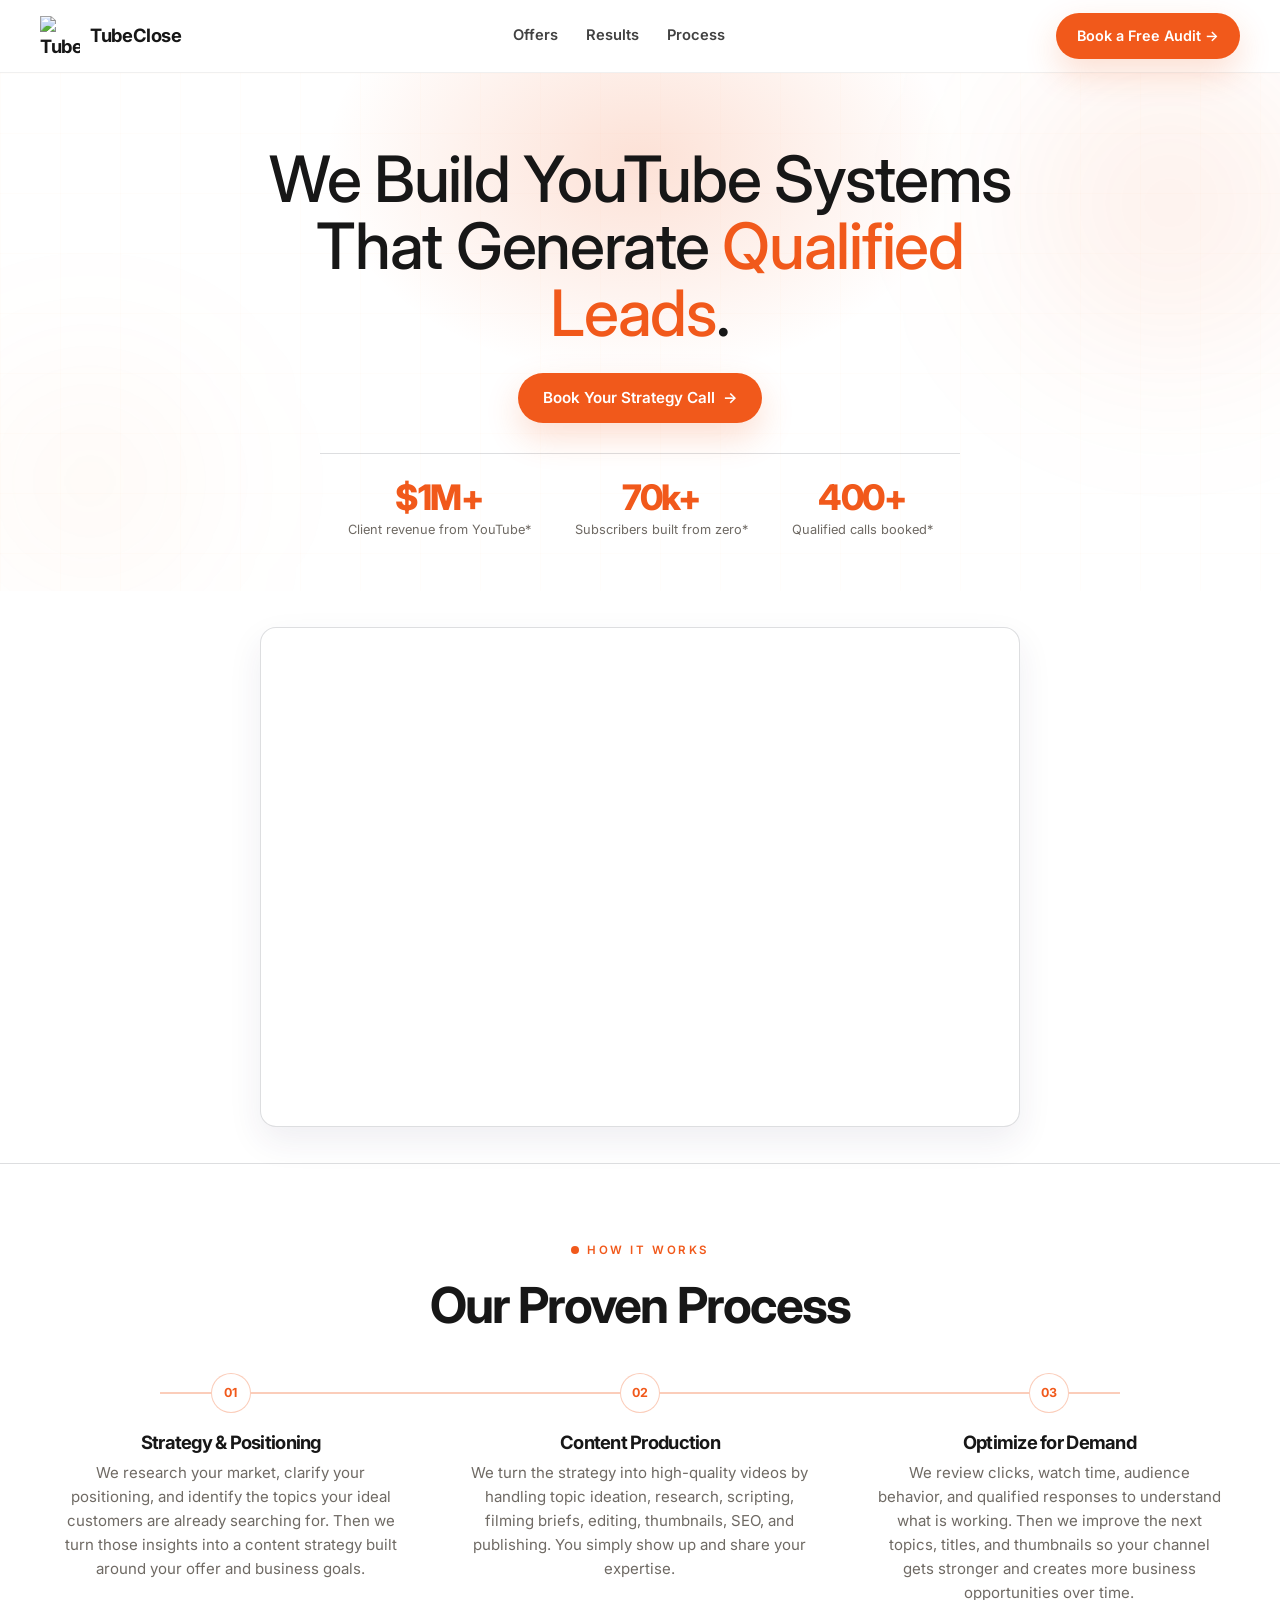
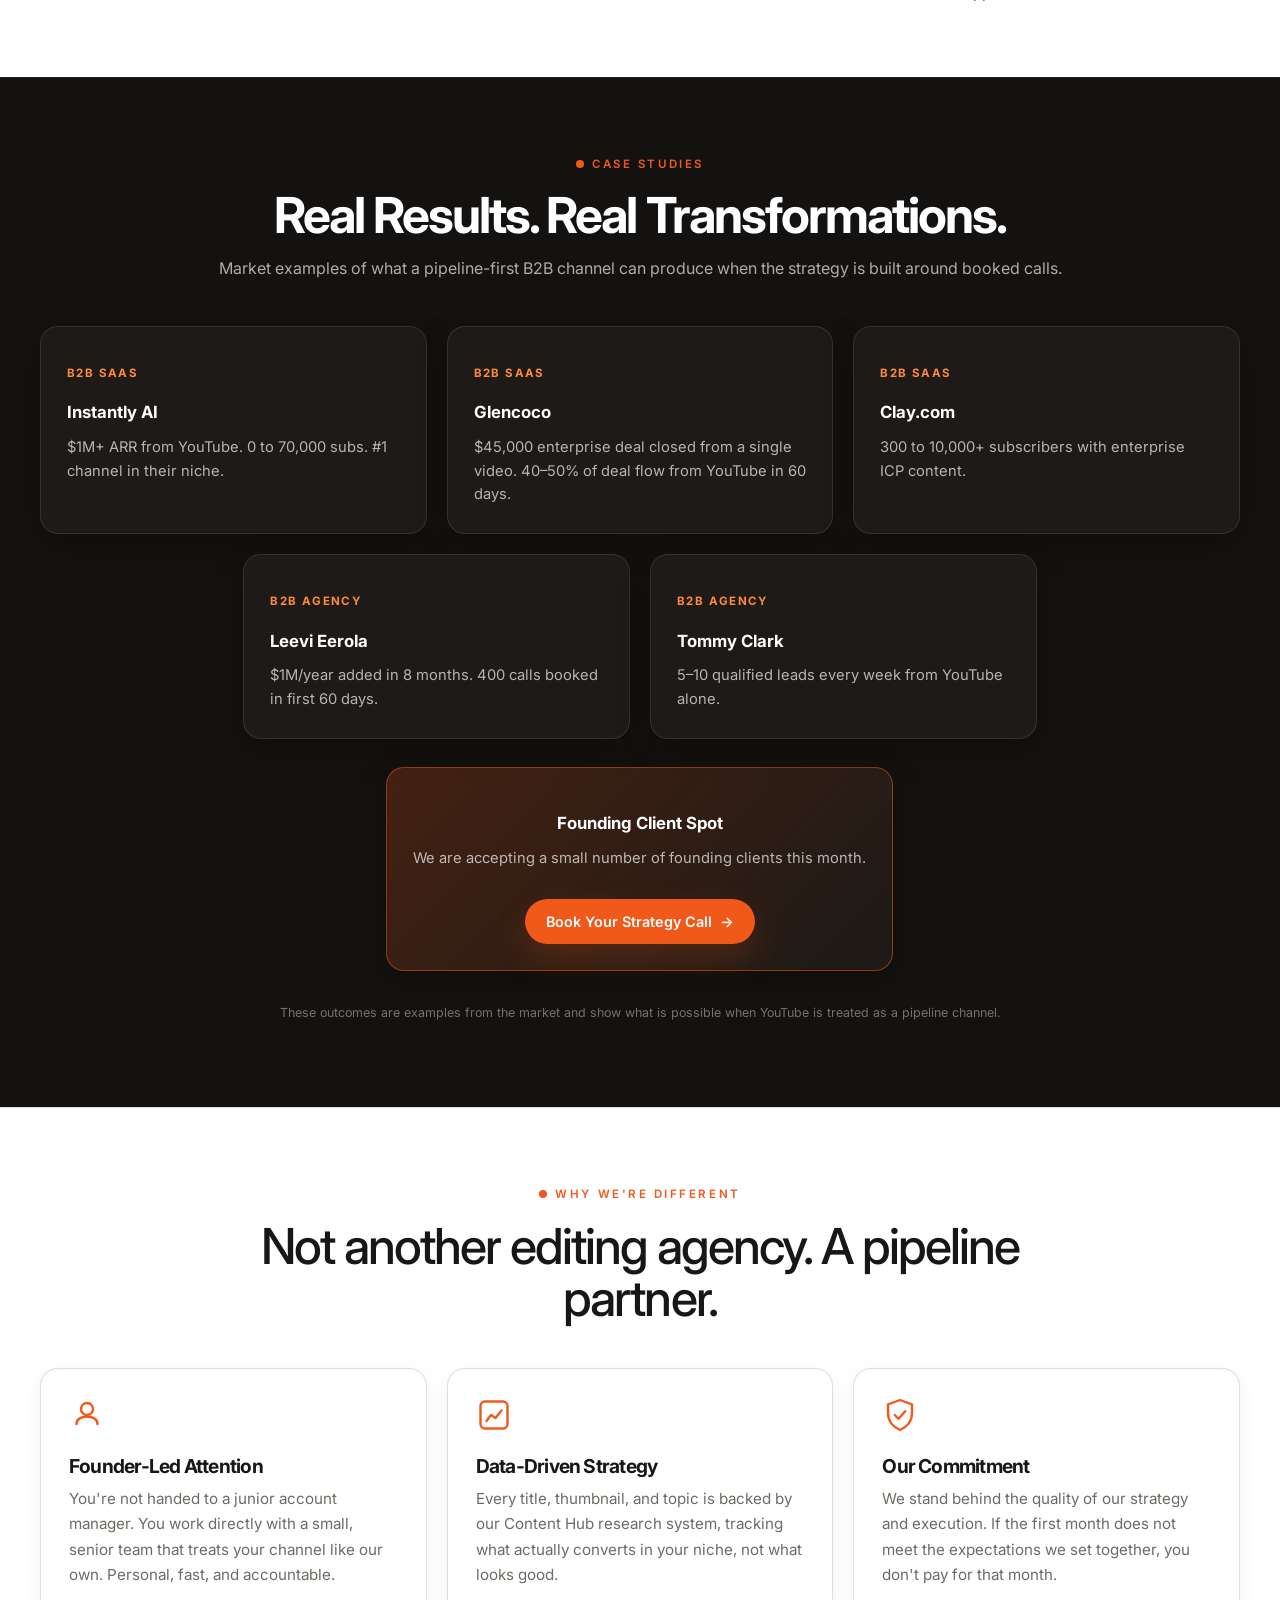
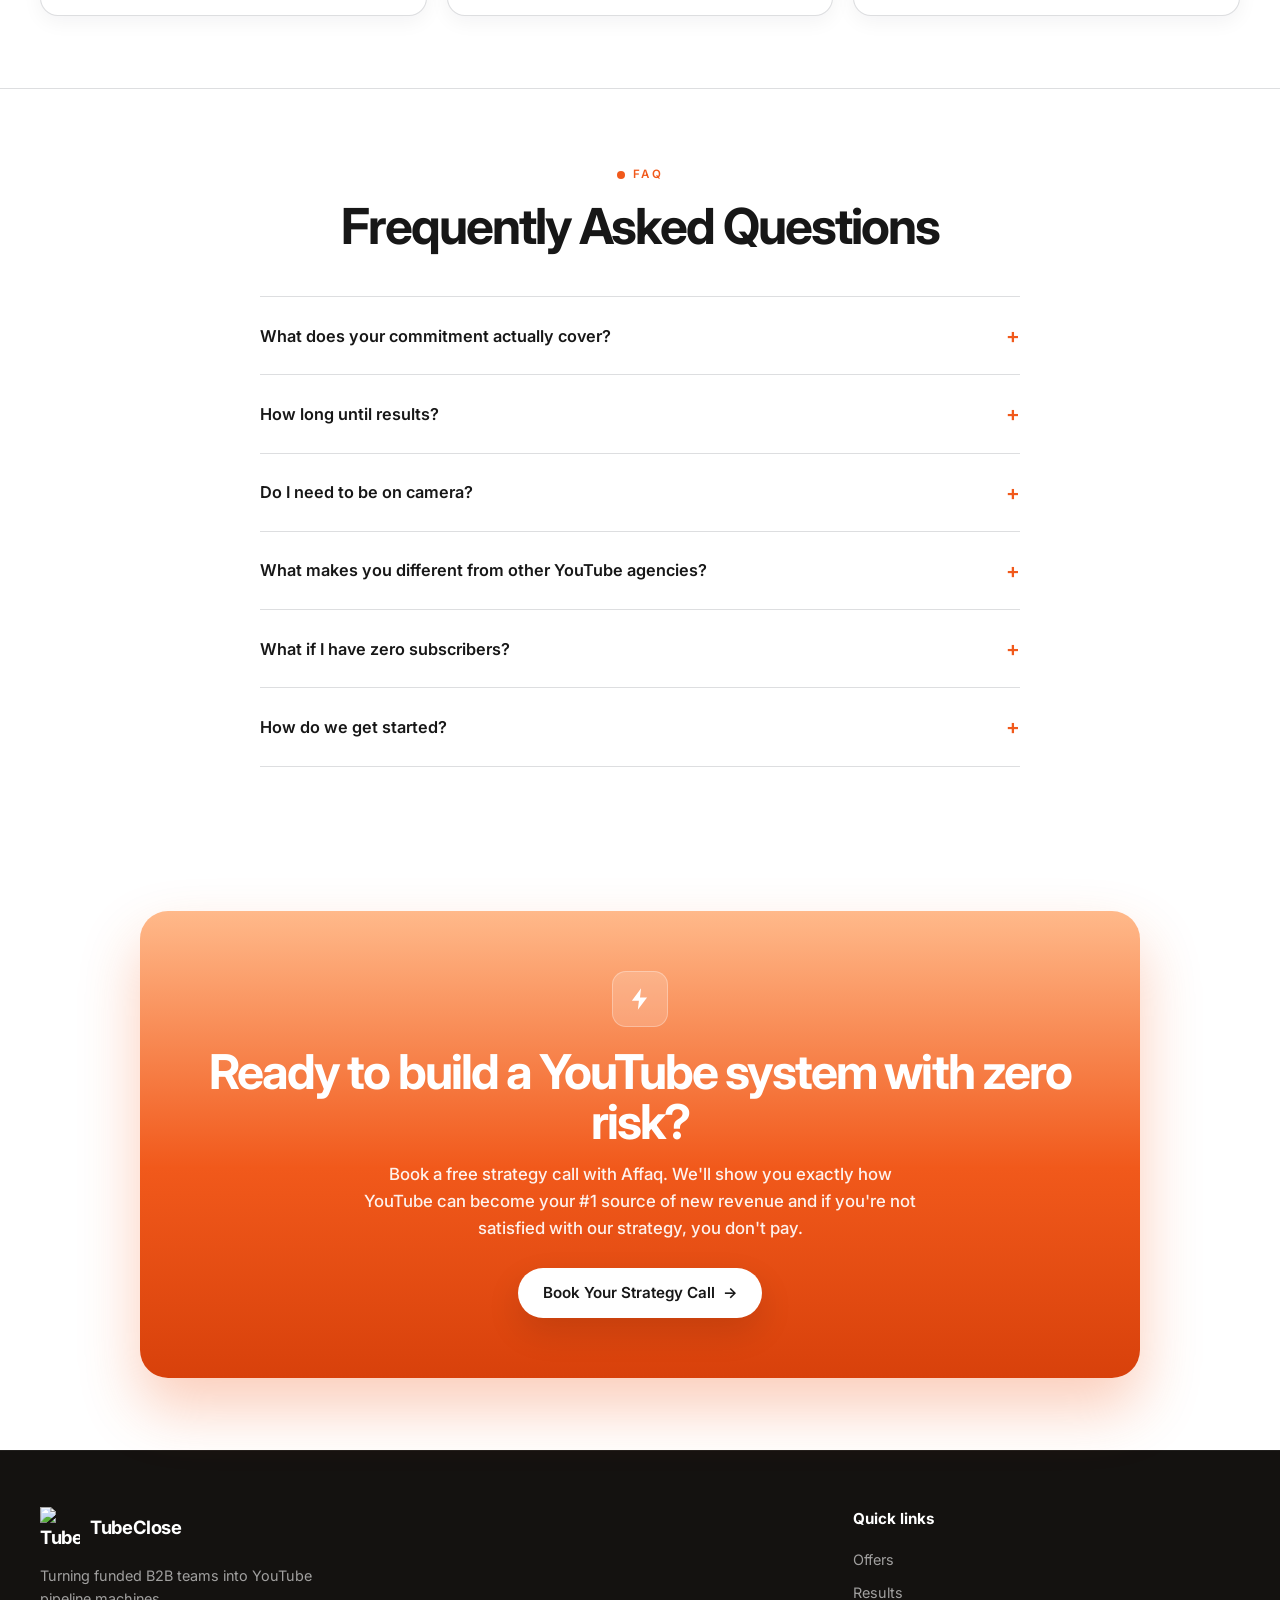
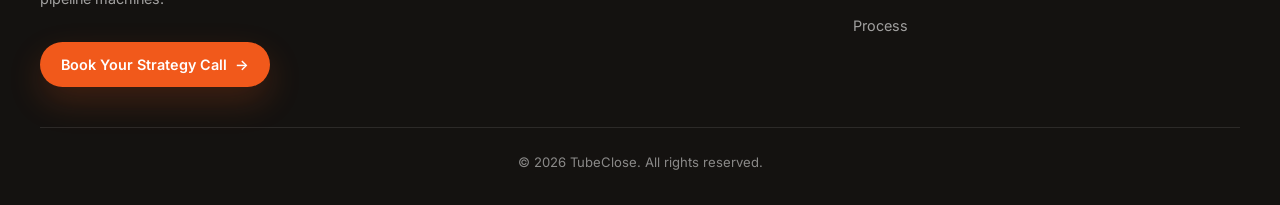
==== commit 09342c7f: "Add files via upload" ====
--- a/index.html
+++ b/index.html
@@ -78,12 +78,7 @@
 
     <div class="container hero-layout">
       <div class="hero-copy">
-        <div class="hero-badge-row">
-          <span class="hero-stars">&#9733;&#9733;&#9733;&#9733;&#9733;</span>
-          <span>Founder-led B2B YouTube &middot; Now onboarding founding clients</span>
-        </div>
         <h1>We Build YouTube Systems That Generate <span class="hero-highlight">Qualified Leads</span>.</h1>
-        <p class="subtext">Just 30 minutes a week, we handle the rest and turn it into content that grows your business from your desk.</p>
         <div class="cta-row">
           <a href="#qualification-form" class="btn btn--primary">Book Your Strategy Call <span aria-hidden="true">&rarr;</span></a>
         </div>
--- a/styles.css
+++ b/styles.css
@@ -1725,8 +1725,8 @@
 
   .hero { padding: 38px 0 30px; }
   .hero-badge-row { max-width: 100%; justify-content: center; text-align: center; line-height: 1.35; }
-  .hero h1 { max-width: 100%; font-size: 2rem; line-height: 1.08; letter-spacing: -0.025em; }
-  .hero .subtext { max-width: 330px; font-size: 0.9rem; }
+  .hero h1 { max-width: 100%; font-size: 2.35rem; line-height: 1.08; letter-spacing: -0.025em; }
+  .hero .subtext { display: none; }
   .hero-stats { grid-template-columns: repeat(3, 1fr); gap: 8px; margin-top: 24px; padding-top: 18px; }
   .hero-stat-value { font-size: 1.2rem; }
   .hero-stat-label { font-size: 0.65rem; }
@@ -1754,7 +1754,7 @@
 
 @media (max-width: 420px) {
   .container { width: calc(100vw - 24px); }
-  .hero h1 { font-size: 1.8rem; }
+  .hero h1 { font-size: 2.1rem; }
   .hero-badge-row { font-size: 0.66rem; padding: 7px 10px; }
   .hero-stats { gap: 5px; }
   .hero-stat-value { font-size: 1.08rem; }
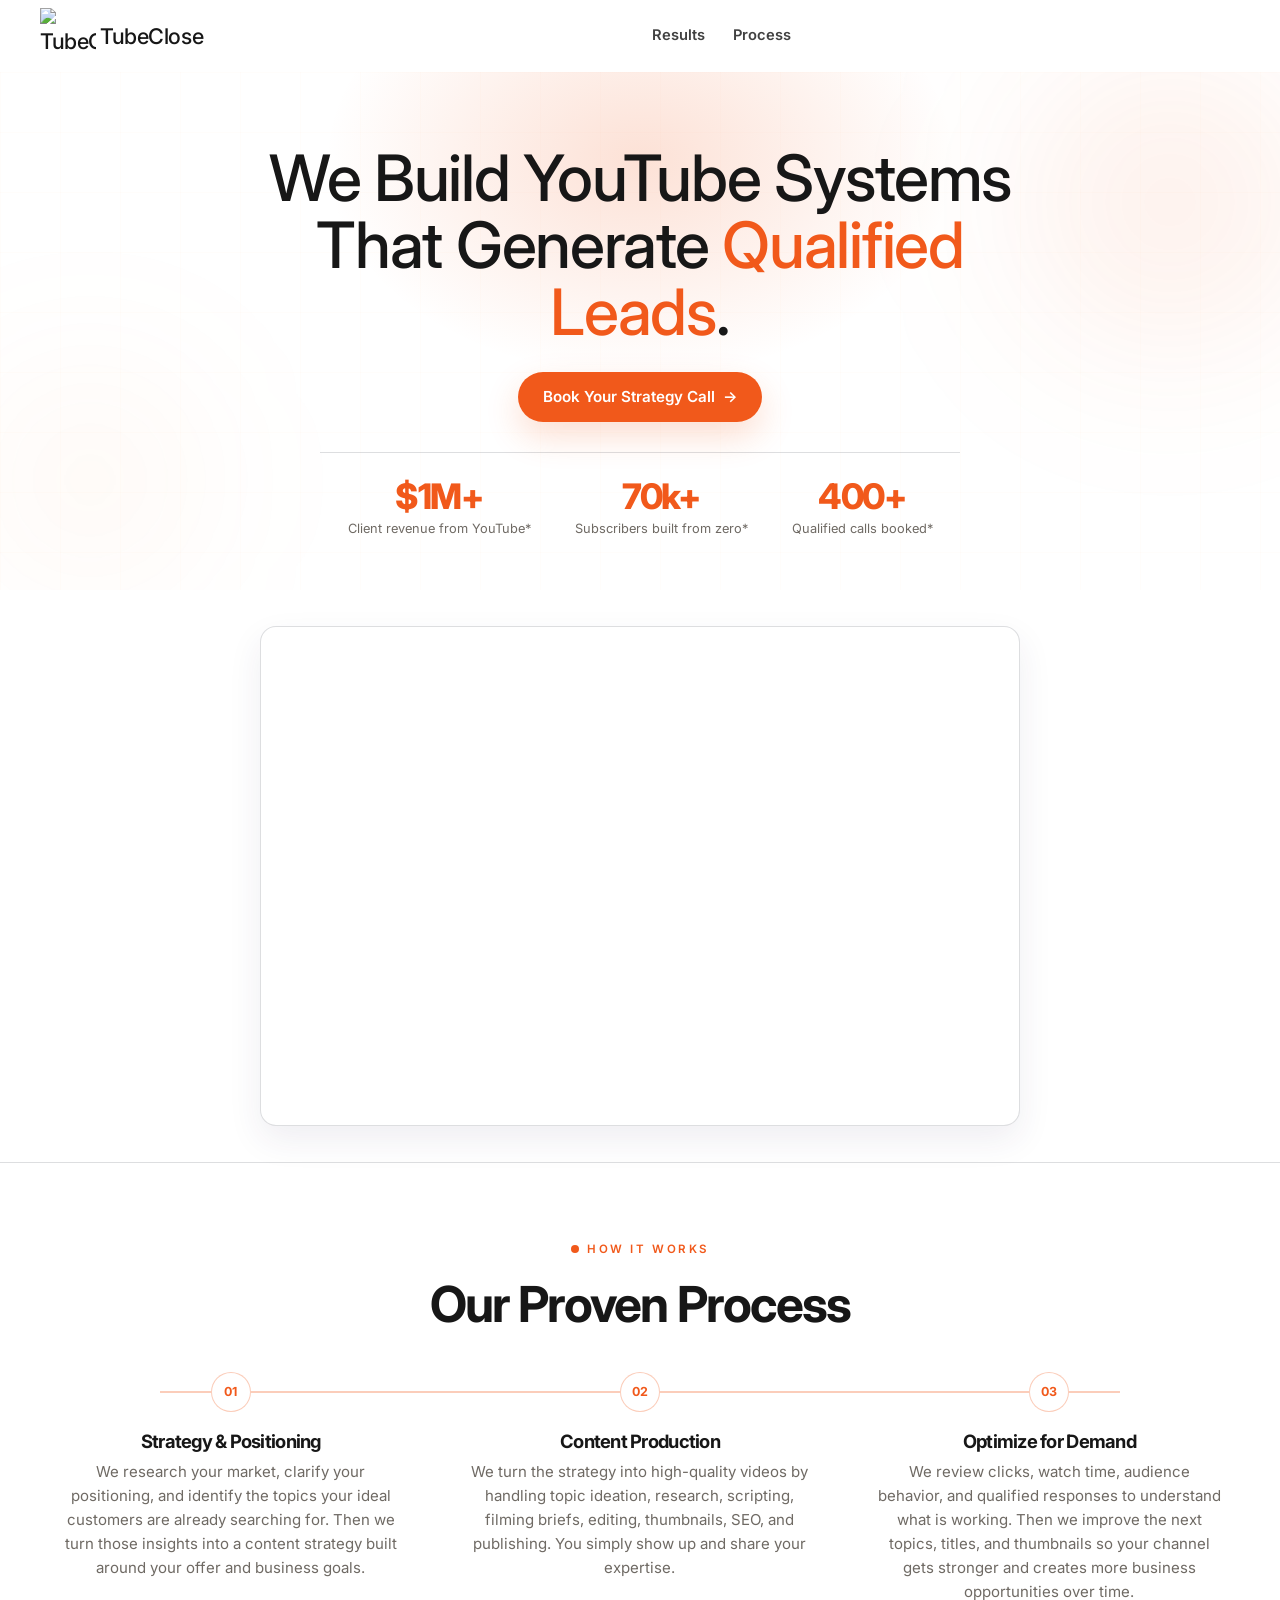
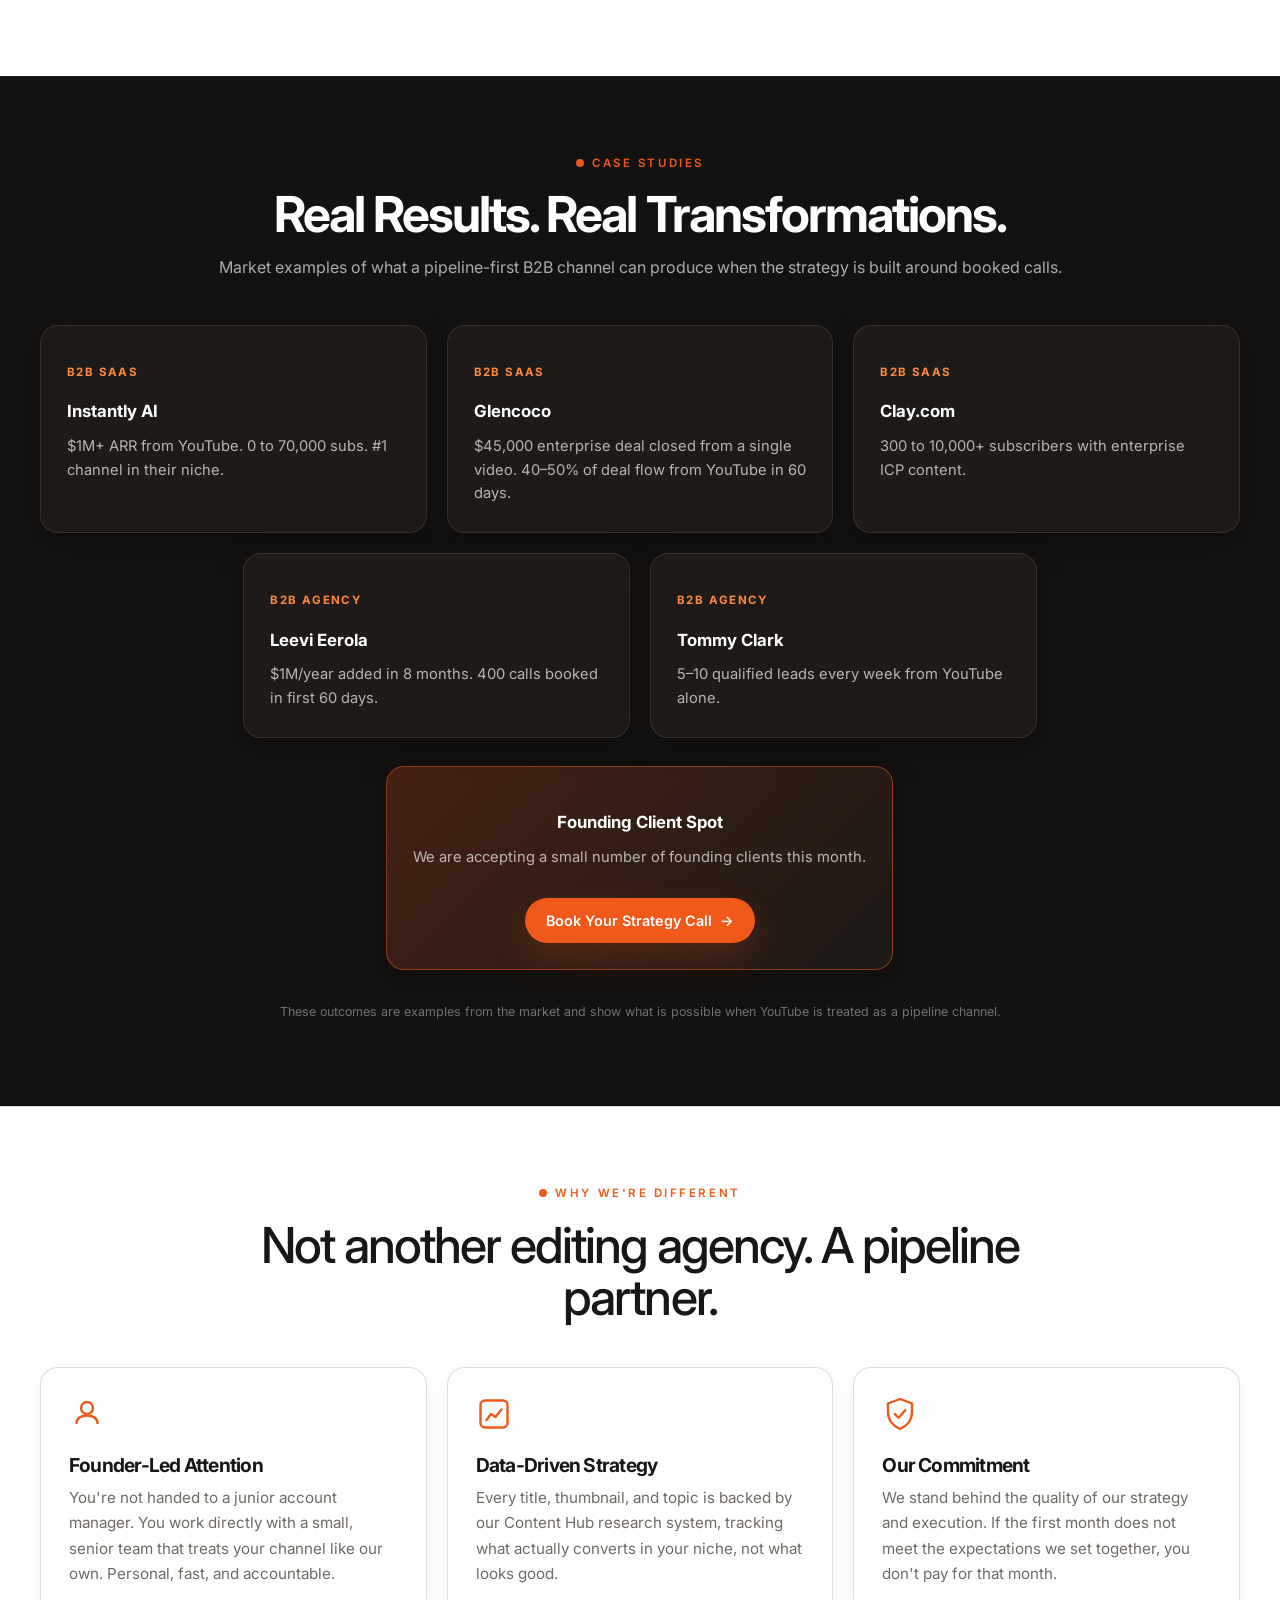
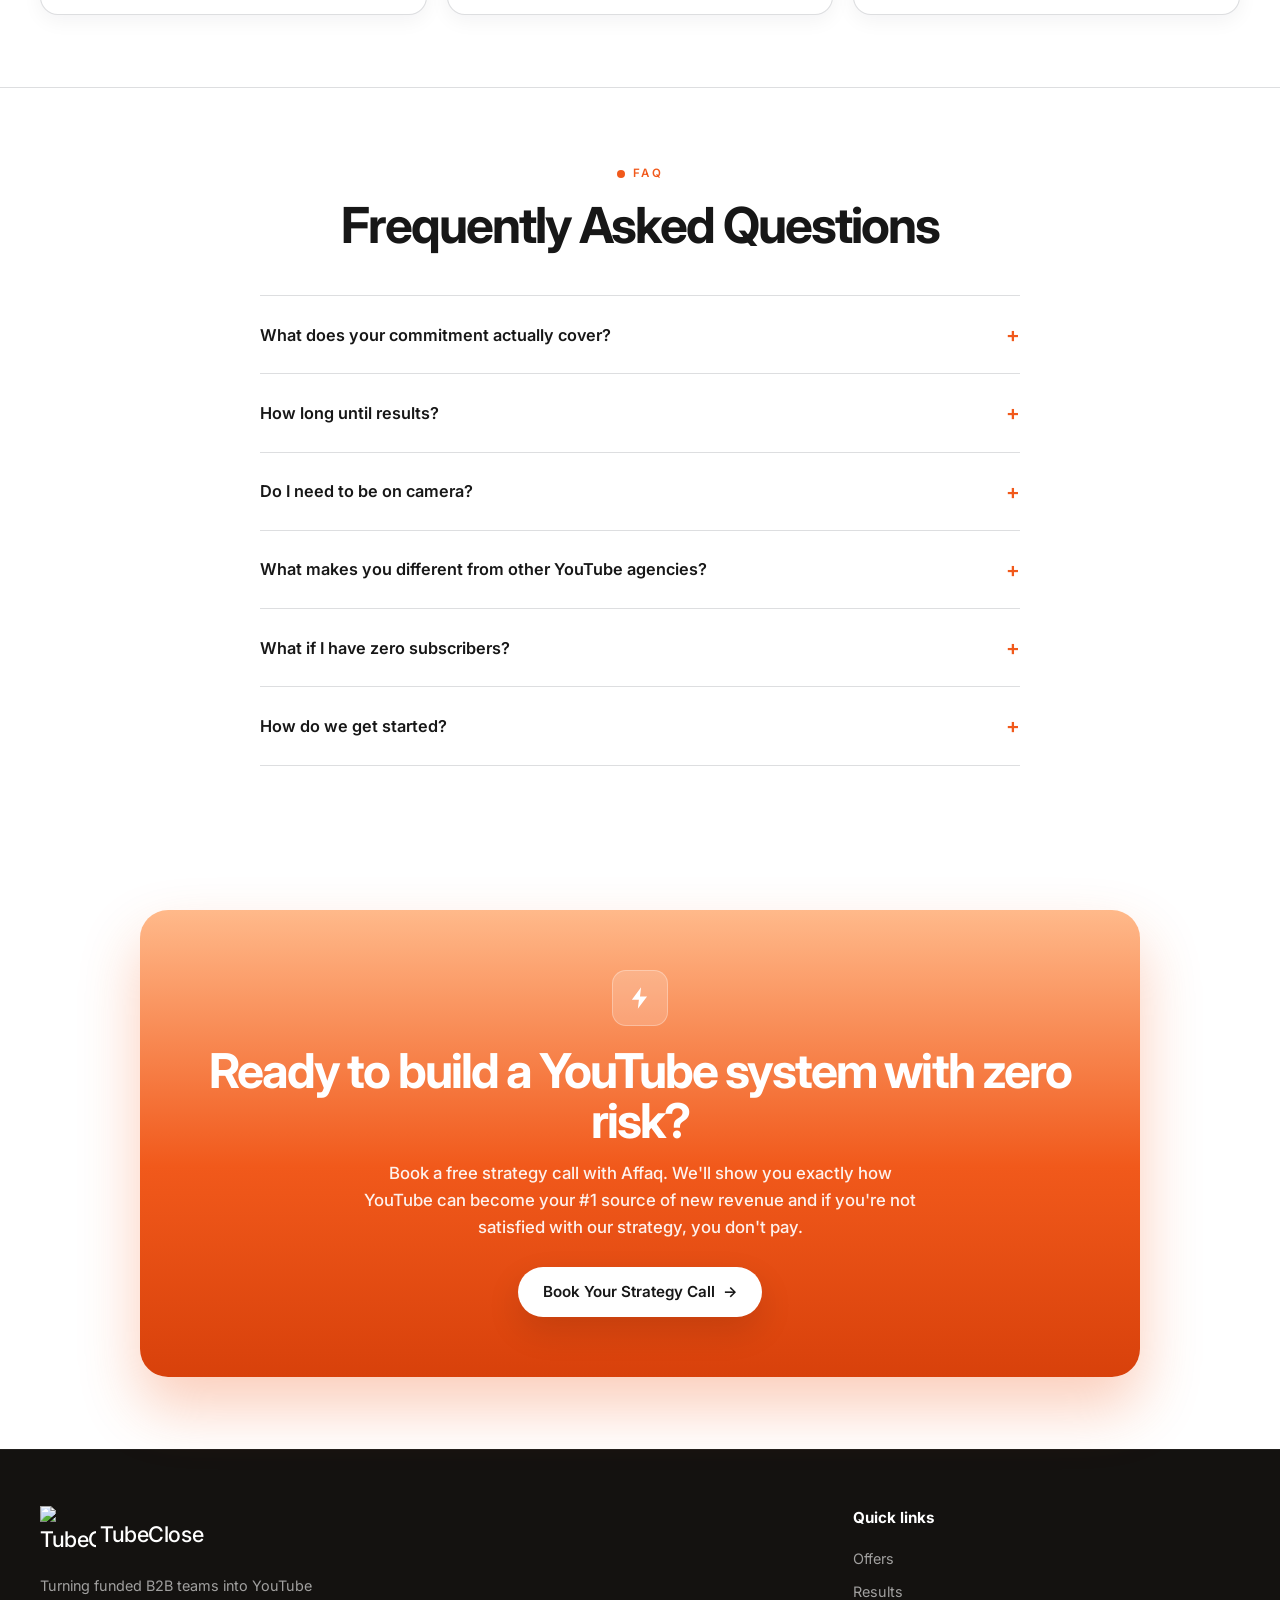
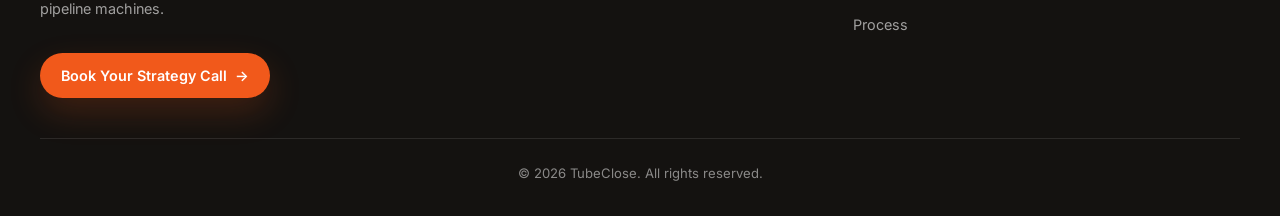
==== commit 25440465: "Add files via upload" ====
--- a/index.html
+++ b/index.html
@@ -44,17 +44,14 @@
         <span>TubeClose</span>
       </a>
       <div class="desktop-nav">
-        <a href="offers.html">Offers</a>
         <a href="#results">Results</a>
         <a href="#process">Process</a>
       </div>
       <div class="nav-actions">
-        <a href="#qualification-form" class="btn btn--primary btn--small">Book a Free Audit &rarr;</a>
         <button class="menu-toggle" type="button" aria-label="Open menu">&#9776;</button>
       </div>
     </nav>
     <nav class="mobile-nav" id="mobileNav">
-      <a href="offers.html">Offers</a>
       <a href="#results">Results</a>
       <a href="#process">Process</a>
     </nav>
@@ -78,7 +75,7 @@
 
     <div class="container hero-layout">
       <div class="hero-copy">
-        <h1>We Build YouTube Systems That Generate <span class="hero-highlight">Qualified Leads</span>.</h1>
+        <h1 id="heroHeadline">We Build YouTube Systems That Generate <span class="hero-highlight">Qualified Leads</span>.</h1>
         <div class="cta-row">
           <a href="#qualification-form" class="btn btn--primary">Book Your Strategy Call <span aria-hidden="true">&rarr;</span></a>
         </div>
@@ -89,6 +86,17 @@
           <div class="hero-stat"><span class="hero-stat-value">400+</span><span class="hero-stat-label">Qualified calls booked*</span></div>
         </div>
       </div>
+    </div>
+  </section>
+
+  <!-- VSL VIDEO -->
+  <section class="section vsl-section" id="vslSection" hidden>
+    <div class="container">
+      <div class="section-heading">
+        <p class="eyebrow"><span class="eyebrow-dot"></span> See how it works</p>
+        <h2>Build your YouTube pipeline without doing it all yourself.</h2>
+      </div>
+      <div class="wistia-frame" id="vslPlayer"></div>
     </div>
   </section>
 
@@ -211,6 +219,17 @@
         </article>
       </div>
       <p class="disclaimer">These outcomes are examples from the market and show what is possible when YouTube is treated as a pipeline channel.</p>
+    </div>
+  </section>
+
+  <!-- TESTIMONIAL VIDEO -->
+  <section class="section testimonial-video-section" id="testimonialVideoSection" hidden>
+    <div class="container">
+      <div class="section-heading">
+        <p class="eyebrow"><span class="eyebrow-dot"></span> Client story</p>
+        <h2 id="testimonialVideoTitle">What clients say</h2>
+      </div>
+      <div class="wistia-frame wistia-frame--testimonial" id="testimonialPlayer"></div>
     </div>
   </section>
 
@@ -301,7 +320,7 @@
     <div>
       <h4>Quick links</h4>
       <div class="footer-links">
-        <a href="offers.html">Offers</a>
+        <a href="offers">Offers</a>
         <a href="#results">Results</a>
         <a href="#process">Process</a>
       </div>
--- a/styles.css
+++ b/styles.css
@@ -74,7 +74,7 @@
   background: rgba(255, 255, 255, 0.04);
   backdrop-filter: blur(20px) saturate(150%);
   -webkit-backdrop-filter: blur(20px) saturate(150%);
-  border-bottom: 1px solid rgba(0, 0, 0, 0.06);
+  border-bottom: 0;
   box-shadow: none;
 }
 
@@ -96,14 +96,14 @@
 .brand {
   display: inline-flex;
   align-items: center;
-  gap: 10px;
-  font-weight: 700;
-  font-size: 1.15rem;
+  gap: 4px;
+  font-weight: 500;
+  font-size: 1.35rem;
   letter-spacing: -0.02em;
   flex-shrink: 0;
 }
 
-.brand img { width: 40px; height: 40px; object-fit: contain; }
+.brand img { width: 56px; height: 56px; object-fit: contain; }
 
 .desktop-nav {
   display: flex;
@@ -731,6 +731,11 @@
   box-shadow: 0 14px 34px rgba(49, 37, 83, 0.08);
 }
 .tally-frame iframe { width: 100%; height: 100%; border: 0; }
+.vsl-section[hidden] { display: none; }
+.wistia-frame { width: min(100%, 900px); aspect-ratio: 16 / 9; margin: 0 auto; overflow: hidden; border-radius: 16px; background: #171513; box-shadow: 0 18px 42px rgba(49, 37, 83, 0.12); }
+.wistia-frame iframe { width: 100%; height: 100%; border: 0; }
+.testimonial-video-section[hidden] { display: none; }
+.wistia-frame--testimonial { width: min(100%, 760px); }
 .section--process .timeline {
   grid-template-columns: repeat(3, 1fr);
   gap: 28px;
@@ -1714,12 +1719,108 @@
   .testimonial-grid { grid-template-columns: 1fr; max-width: 300px; margin-left: auto; margin-right: auto; }
 }
 
+/* Admin editor */
+.admin-page { background: #f7f5f1; }
+.admin-header {
+  min-height: 72px;
+  padding: 0 32px;
+  display: flex;
+  align-items: center;
+  justify-content: space-between;
+  background: #fff;
+  border-bottom: 1px solid var(--line);
+}
+.admin-header .brand { font-size: 1.15rem; }
+.admin-status { color: #247a49; font-size: 0.85rem; font-weight: 600; }
+.admin-layout {
+  width: min(1320px, calc(100vw - 48px));
+  margin: 0 auto;
+  padding: 48px 0 72px;
+  display: grid;
+  grid-template-columns: minmax(320px, 0.85fr) minmax(420px, 1.15fr);
+  gap: 28px;
+  align-items: start;
+}
+.admin-panel, .admin-preview {
+  background: #fff;
+  border: 1px solid var(--line);
+  border-radius: 18px;
+  box-shadow: 0 12px 34px rgba(49, 37, 83, 0.07);
+}
+.admin-panel { padding: 32px; }
+.admin-panel h1 { font-size: clamp(2rem, 3vw, 3rem); font-weight: 600; }
+.admin-lead { margin: 12px 0 28px; color: var(--muted); }
+.admin-form { display: grid; gap: 22px; }
+.admin-form fieldset { margin: 0; padding: 20px; border: 1px solid var(--line); border-radius: 12px; }
+.admin-form legend { padding: 0 8px; font-weight: 700; }
+.admin-form label { display: grid; gap: 7px; margin-top: 16px; color: var(--text-secondary); font-size: 0.88rem; font-weight: 600; }
+.admin-form label:first-of-type { margin-top: 0; }
+.admin-form input, .admin-form textarea {
+  width: 100%;
+  padding: 11px 12px;
+  border: 1px solid var(--line);
+  border-radius: 9px;
+  background: #fff;
+  color: var(--text);
+  font: inherit;
+}
+.admin-form textarea { resize: vertical; }
+.admin-video-preview {
+  min-height: 150px;
+  margin-top: 18px;
+  display: grid;
+  place-items: center;
+  overflow: hidden;
+  border: 1px dashed rgba(241, 89, 27, 0.4);
+  border-radius: 10px;
+  background: #171513;
+  color: rgba(255,255,255,0.65);
+  text-align: center;
+}
+.admin-video-preview video { display: block; width: 100%; height: auto; max-height: 320px; object-fit: contain; }
+.admin-video-preview--small { min-height: 110px; }
+.admin-actions { display: flex; flex-wrap: wrap; gap: 10px; }
+.admin-note { margin: 22px 0 0; color: var(--muted); font-size: 0.78rem; line-height: 1.55; }
+.admin-preview { position: sticky; top: 24px; overflow: hidden; }
+.preview-toolbar { padding: 16px 20px; display: flex; justify-content: space-between; border-bottom: 1px solid var(--line); }
+.preview-toolbar span { color: var(--muted); font-size: 0.78rem; }
+.preview-toolbar a { color: var(--accent); font-size: 0.78rem; font-weight: 600; }
+.admin-live-site { min-height: 760px; }
+.admin-site-frame { display: block; width: 100%; height: 900px; border: 0; background: #fff; }
+.preview-hero { padding: 52px 28px 38px; text-align: center; background: radial-gradient(circle at 50% 0%, rgba(241,89,27,0.14), transparent 60%); }
+.preview-hero h2 { max-width: 700px; margin: 14px auto; font-size: clamp(2rem, 4vw, 3.8rem); font-weight: 500; }
+.preview-hero p:not(.eyebrow) { max-width: 540px; margin: 0 auto 24px; color: var(--muted); }
+.preview-stats { display: grid; grid-template-columns: repeat(3, 1fr); gap: 14px; max-width: 640px; margin: 32px auto 0; padding-top: 22px; border-top: 1px solid var(--line); }
+.preview-stats div { display: grid; gap: 4px; text-align: center; }
+.preview-stats strong { color: var(--accent); font-size: 1.5rem; line-height: 1; }
+.preview-stats span { color: var(--muted); font-size: 0.7rem; line-height: 1.35; }
+.preview-media { margin: 0 24px 28px; min-height: 260px; display: grid; place-items: center; overflow: hidden; border-radius: 12px; background: #171513; color: rgba(255,255,255,0.65); }
+.preview-media video { display: block; width: 100%; height: auto; max-height: 520px; object-fit: contain; }
+.preview-tally { margin: 0 24px 28px; min-height: 180px; display: grid; place-items: center; border: 1px solid var(--line); border-radius: 12px; background: #fff; color: var(--muted); font-size: 0.82rem; }
+.preview-testimonial { padding: 28px 0 8px; border-top: 1px solid var(--line); }
+.preview-testimonial h3 { padding: 0 24px; margin: 0 0 18px; font-size: 1.35rem; }
+.preview-testimonial .eyebrow { padding: 0 24px; }
+
+@media (max-width: 900px) {
+  .admin-layout { grid-template-columns: 1fr; }
+  .admin-preview { position: static; }
+}
+@media (max-width: 560px) {
+  .admin-header { padding: 0 16px; }
+  .admin-layout { width: calc(100vw - 24px); padding-top: 24px; }
+  .admin-panel { padding: 20px; }
+  .preview-hero { padding: 36px 18px 28px; }
+  .preview-stats { gap: 6px; }
+  .preview-stats strong { font-size: 1.15rem; }
+  .preview-stats span { font-size: 0.62rem; }
+}
+
 /* Final phone sizing pass */
 @media (max-width: 760px) {
   :root { --container: calc(100vw - 32px); }
   .nav { min-height: 62px; gap: 10px; }
-  .brand { gap: 4px; font-size: 1.05rem; }
-  .brand img { width: 38px; height: 38px; }
+  .brand { gap: 2px; font-size: 1.15rem; }
+  .brand img { width: 48px; height: 48px; }
   .nav-actions .btn { min-height: 40px; padding: 8px 12px; font-size: 0.78rem; }
   .menu-toggle { width: 38px; height: 38px; font-size: 1.15rem; }
 
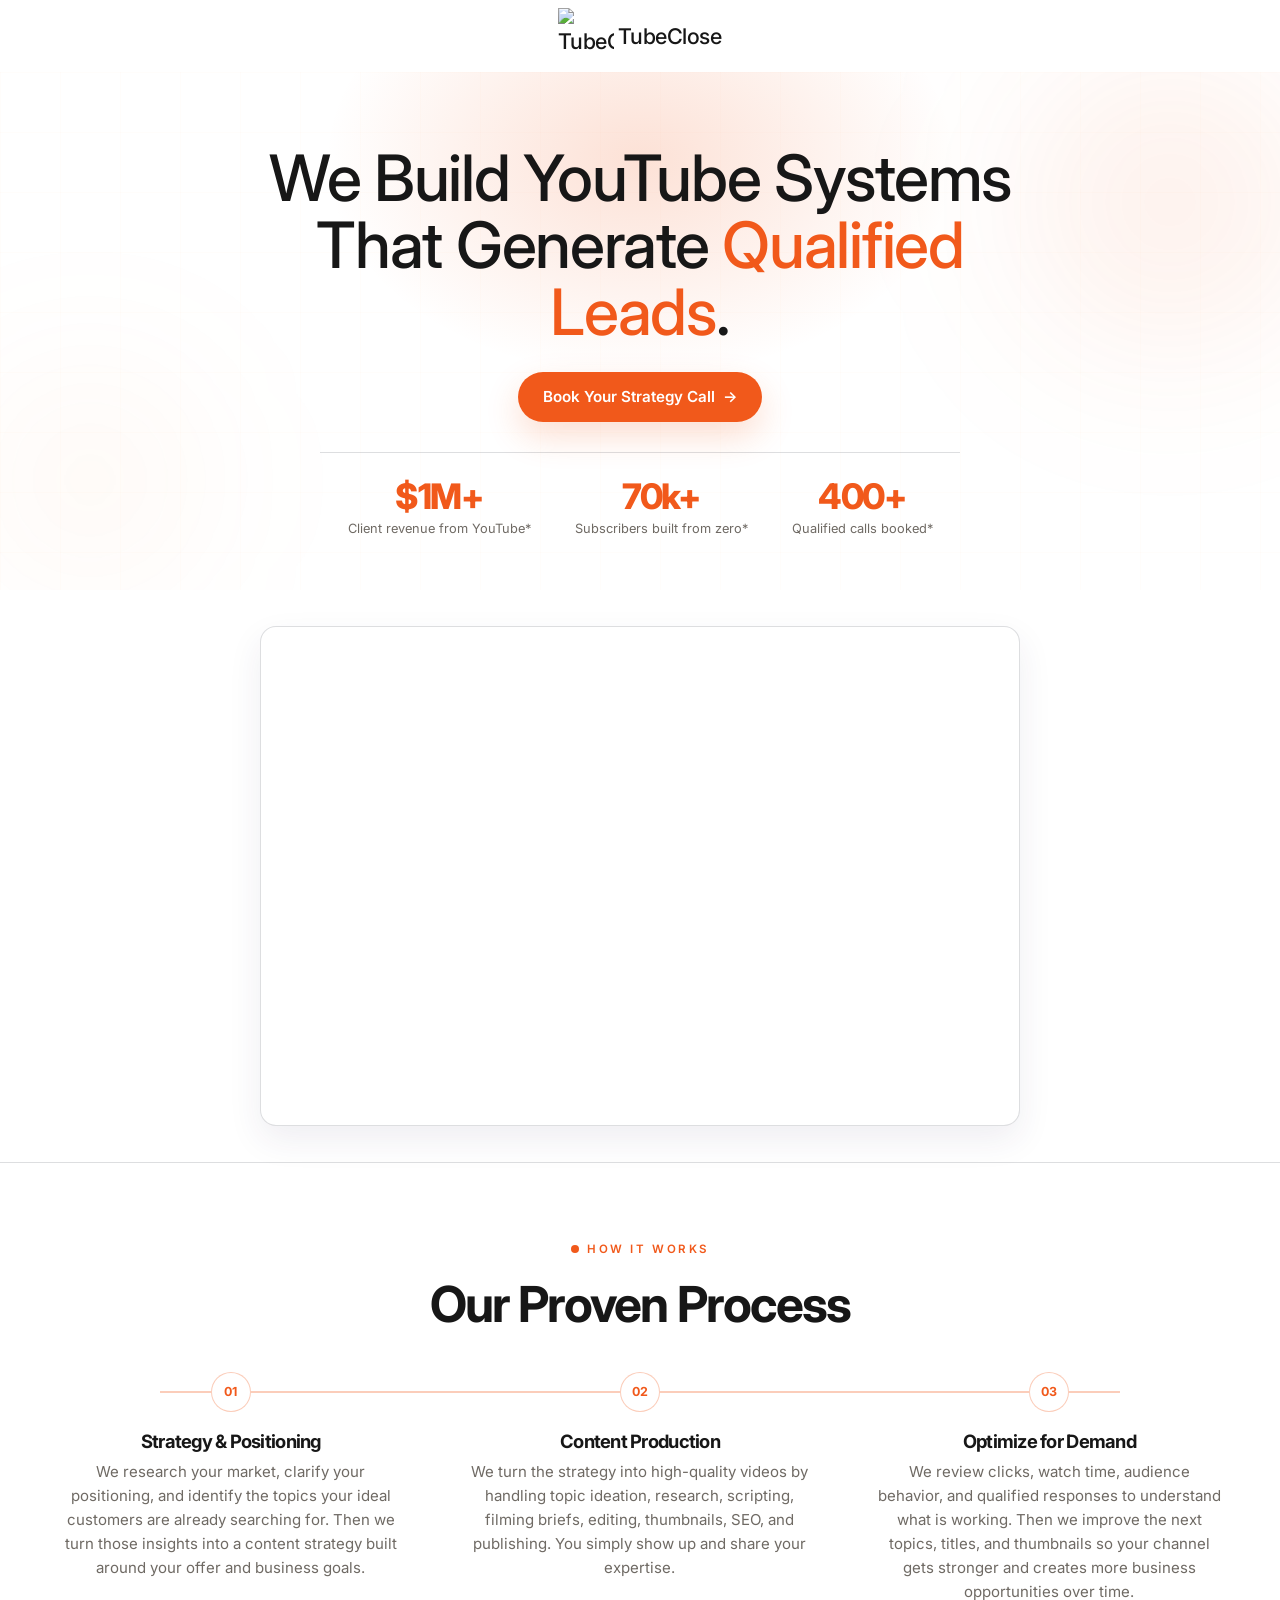
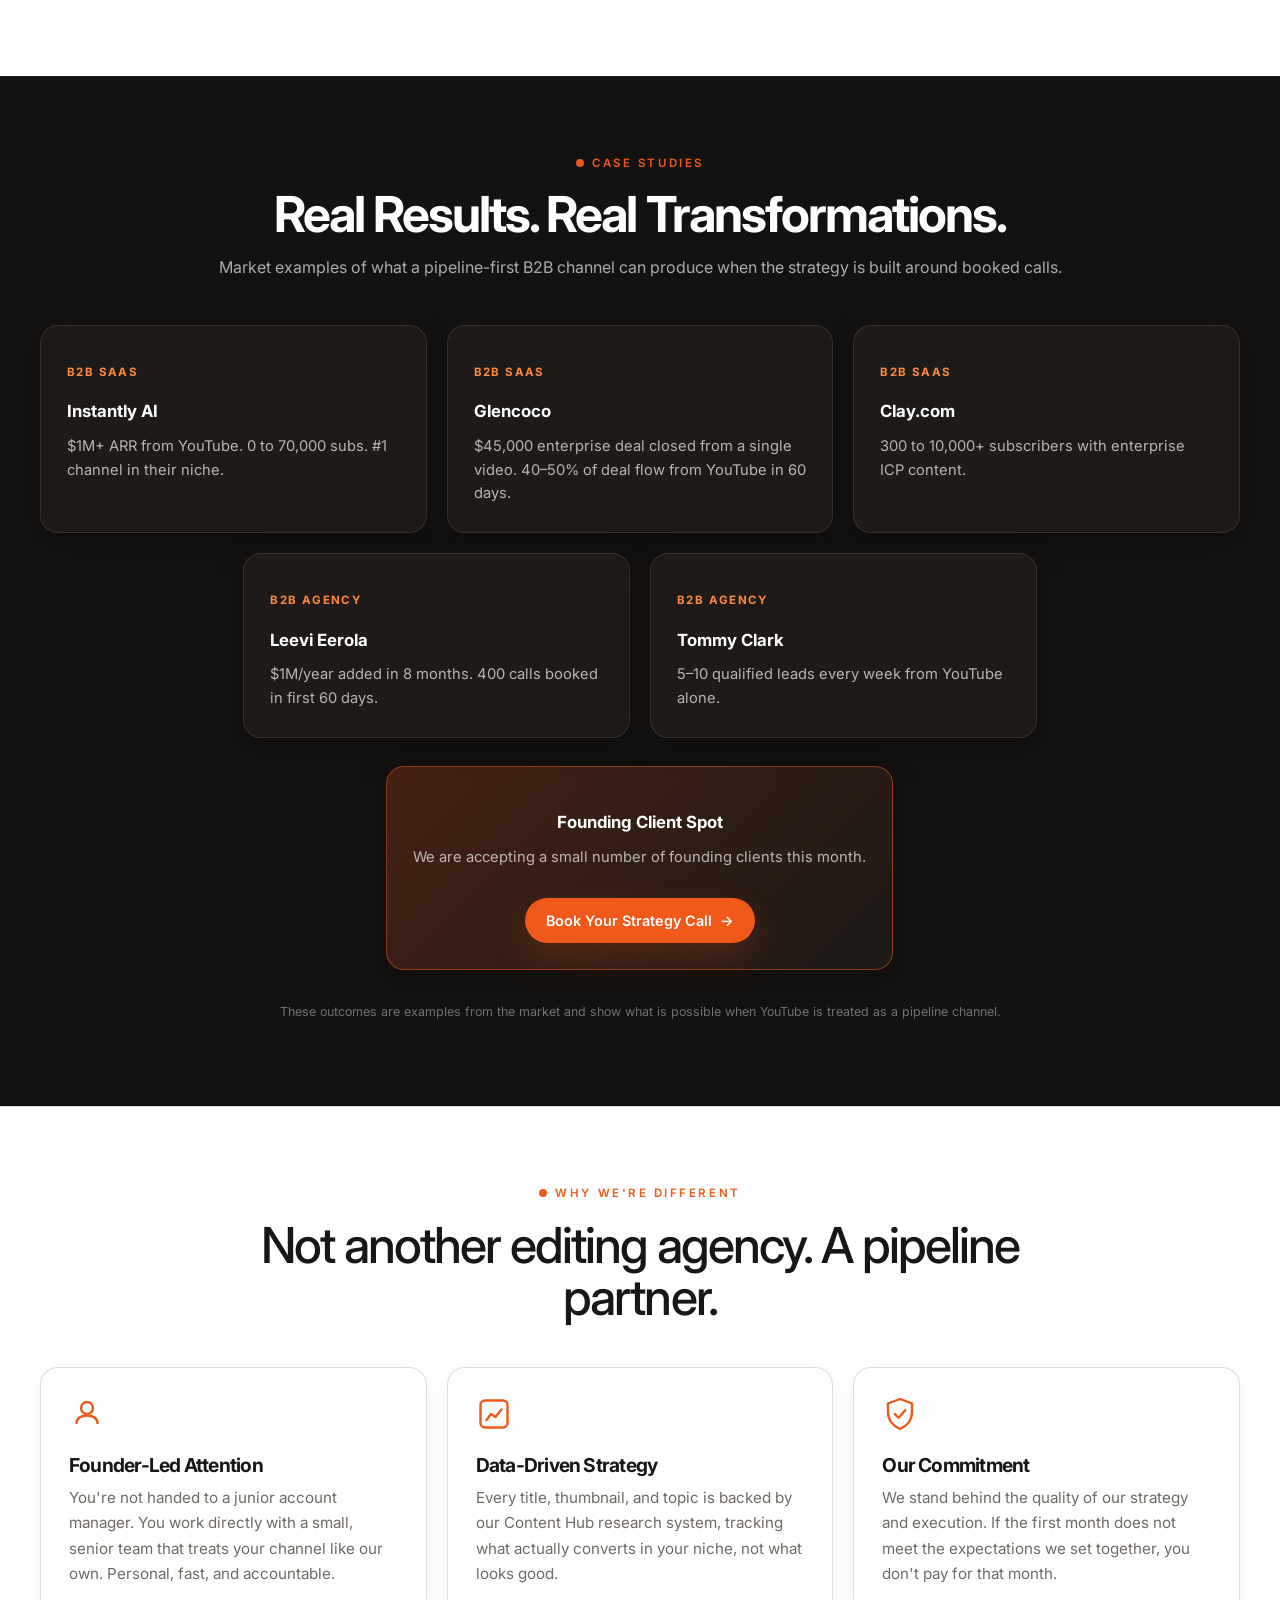
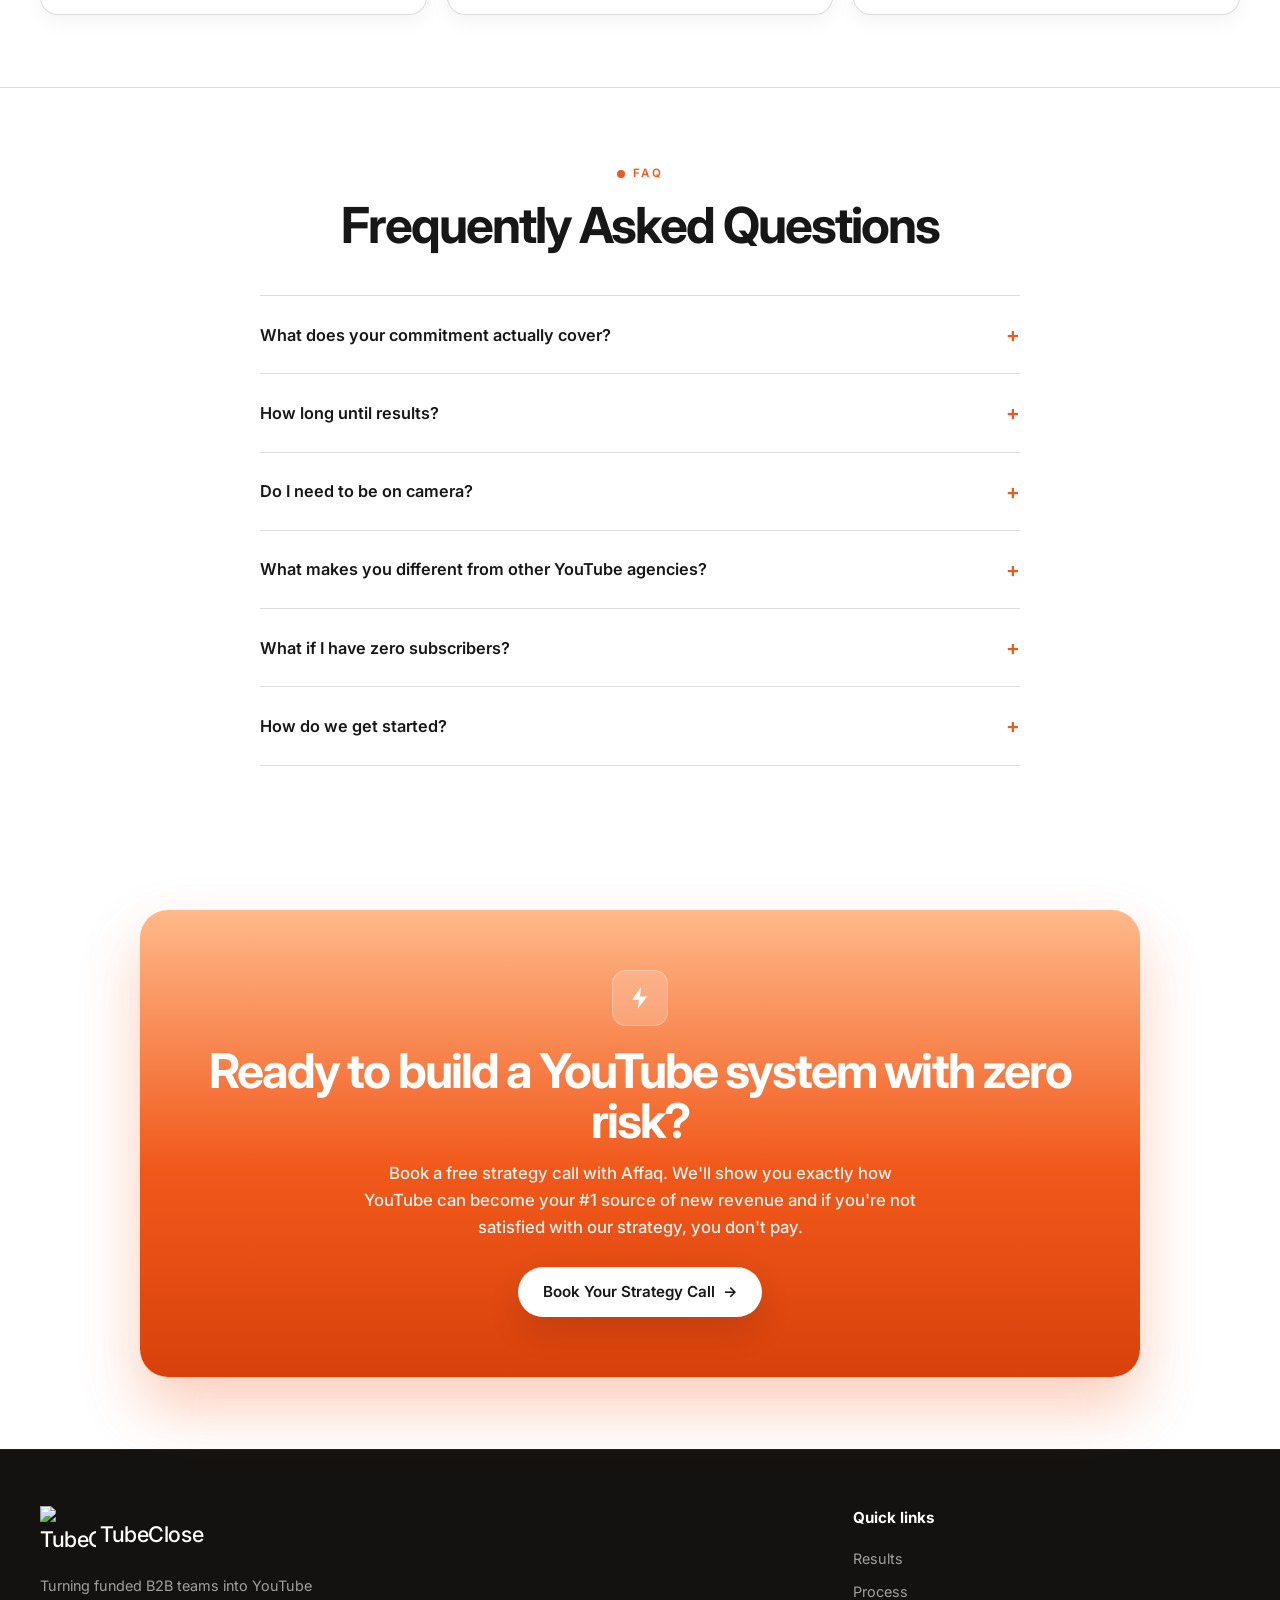
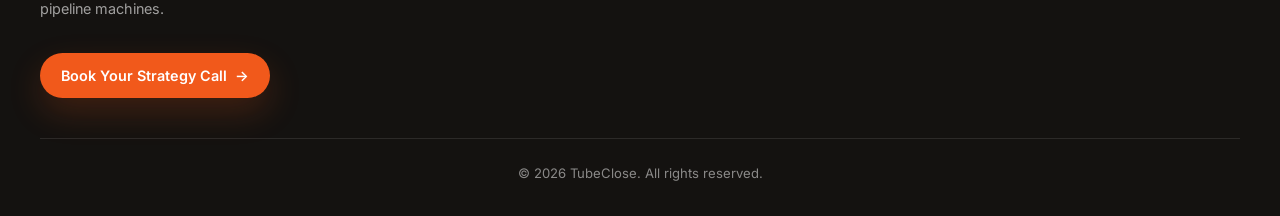
==== commit 74d15308: "Add files via upload" ====
--- a/index.html
+++ b/index.html
@@ -43,17 +43,6 @@
         <img src="https://framerusercontent.com/images/LfIAenBygjpMhnnKQjpgS8eivw.png" alt="TubeClose logo" width="40" height="40">
         <span>TubeClose</span>
       </a>
-      <div class="desktop-nav">
-        <a href="#results">Results</a>
-        <a href="#process">Process</a>
-      </div>
-      <div class="nav-actions">
-        <button class="menu-toggle" type="button" aria-label="Open menu">&#9776;</button>
-      </div>
-    </nav>
-    <nav class="mobile-nav" id="mobileNav">
-      <a href="#results">Results</a>
-      <a href="#process">Process</a>
     </nav>
   </div>
 </header>
@@ -320,7 +309,6 @@
     <div>
       <h4>Quick links</h4>
       <div class="footer-links">
-        <a href="offers">Offers</a>
         <a href="#results">Results</a>
         <a href="#process">Process</a>
       </div>
--- a/styles.css
+++ b/styles.css
@@ -89,7 +89,7 @@
   min-height: 72px;
   display: flex;
   align-items: center;
-  justify-content: space-between;
+  justify-content: center;
   gap: 20px;
 }
 
@@ -1732,6 +1732,8 @@
 }
 .admin-header .brand { font-size: 1.15rem; }
 .admin-status { color: #247a49; font-size: 0.85rem; font-weight: 600; }
+.admin-error { min-height: 20px; margin: 10px 0 0; color: #c2410c; font-size: 0.82rem; }
+.admin-ready { color: #247a49; }
 .admin-layout {
   width: min(1320px, calc(100vw - 48px));
   margin: 0 auto;
